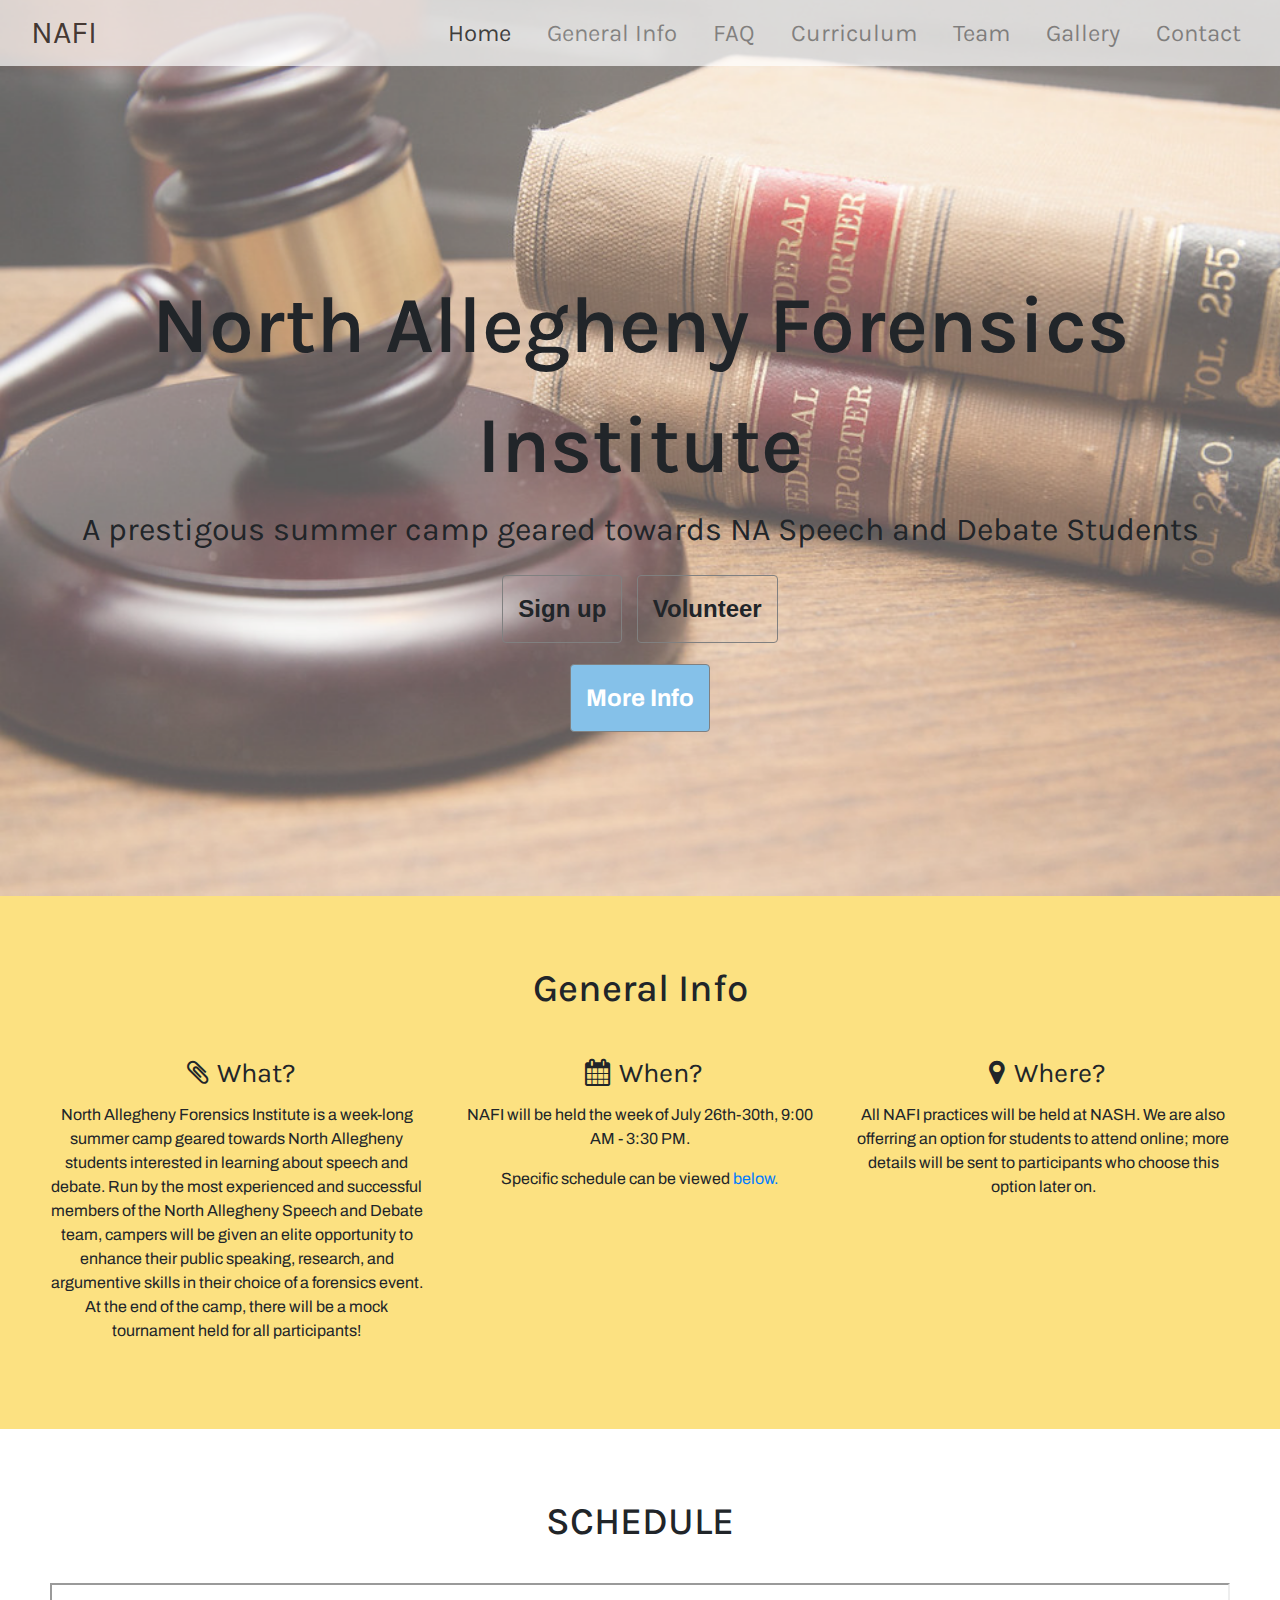
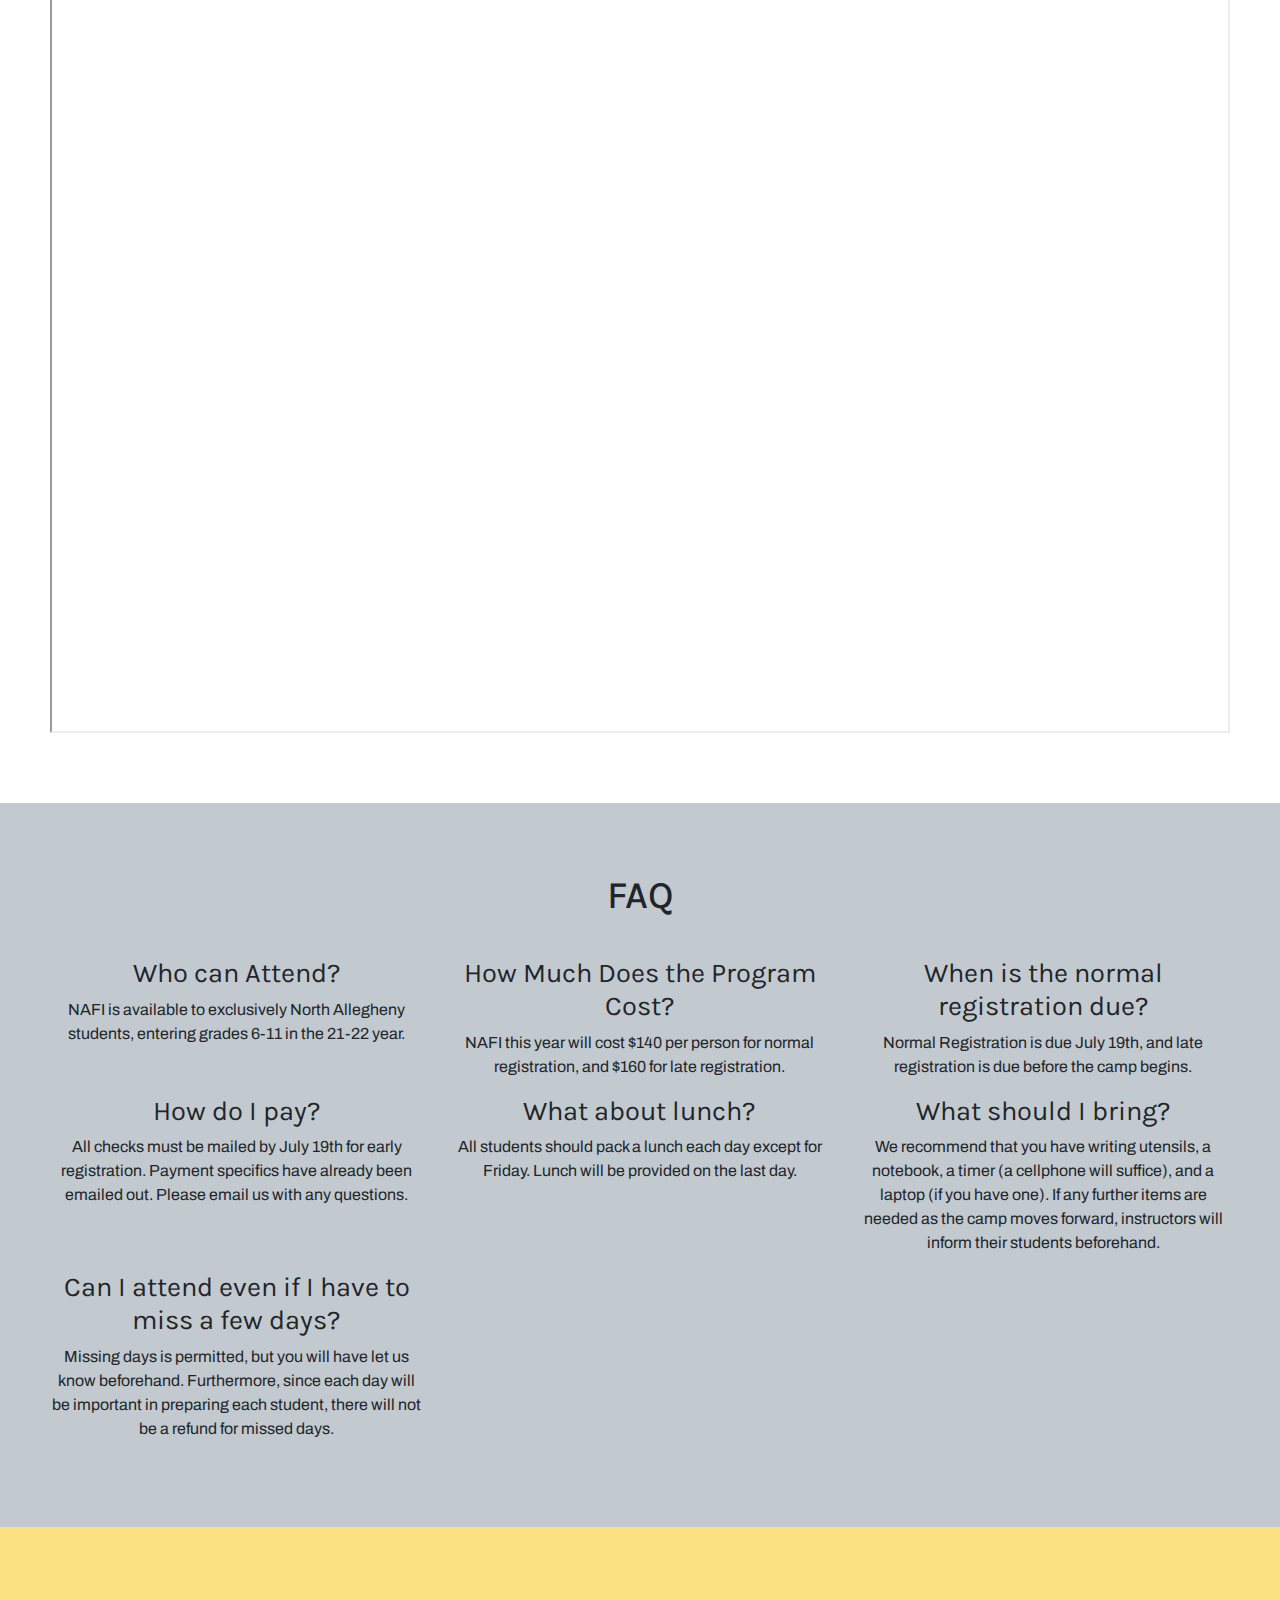
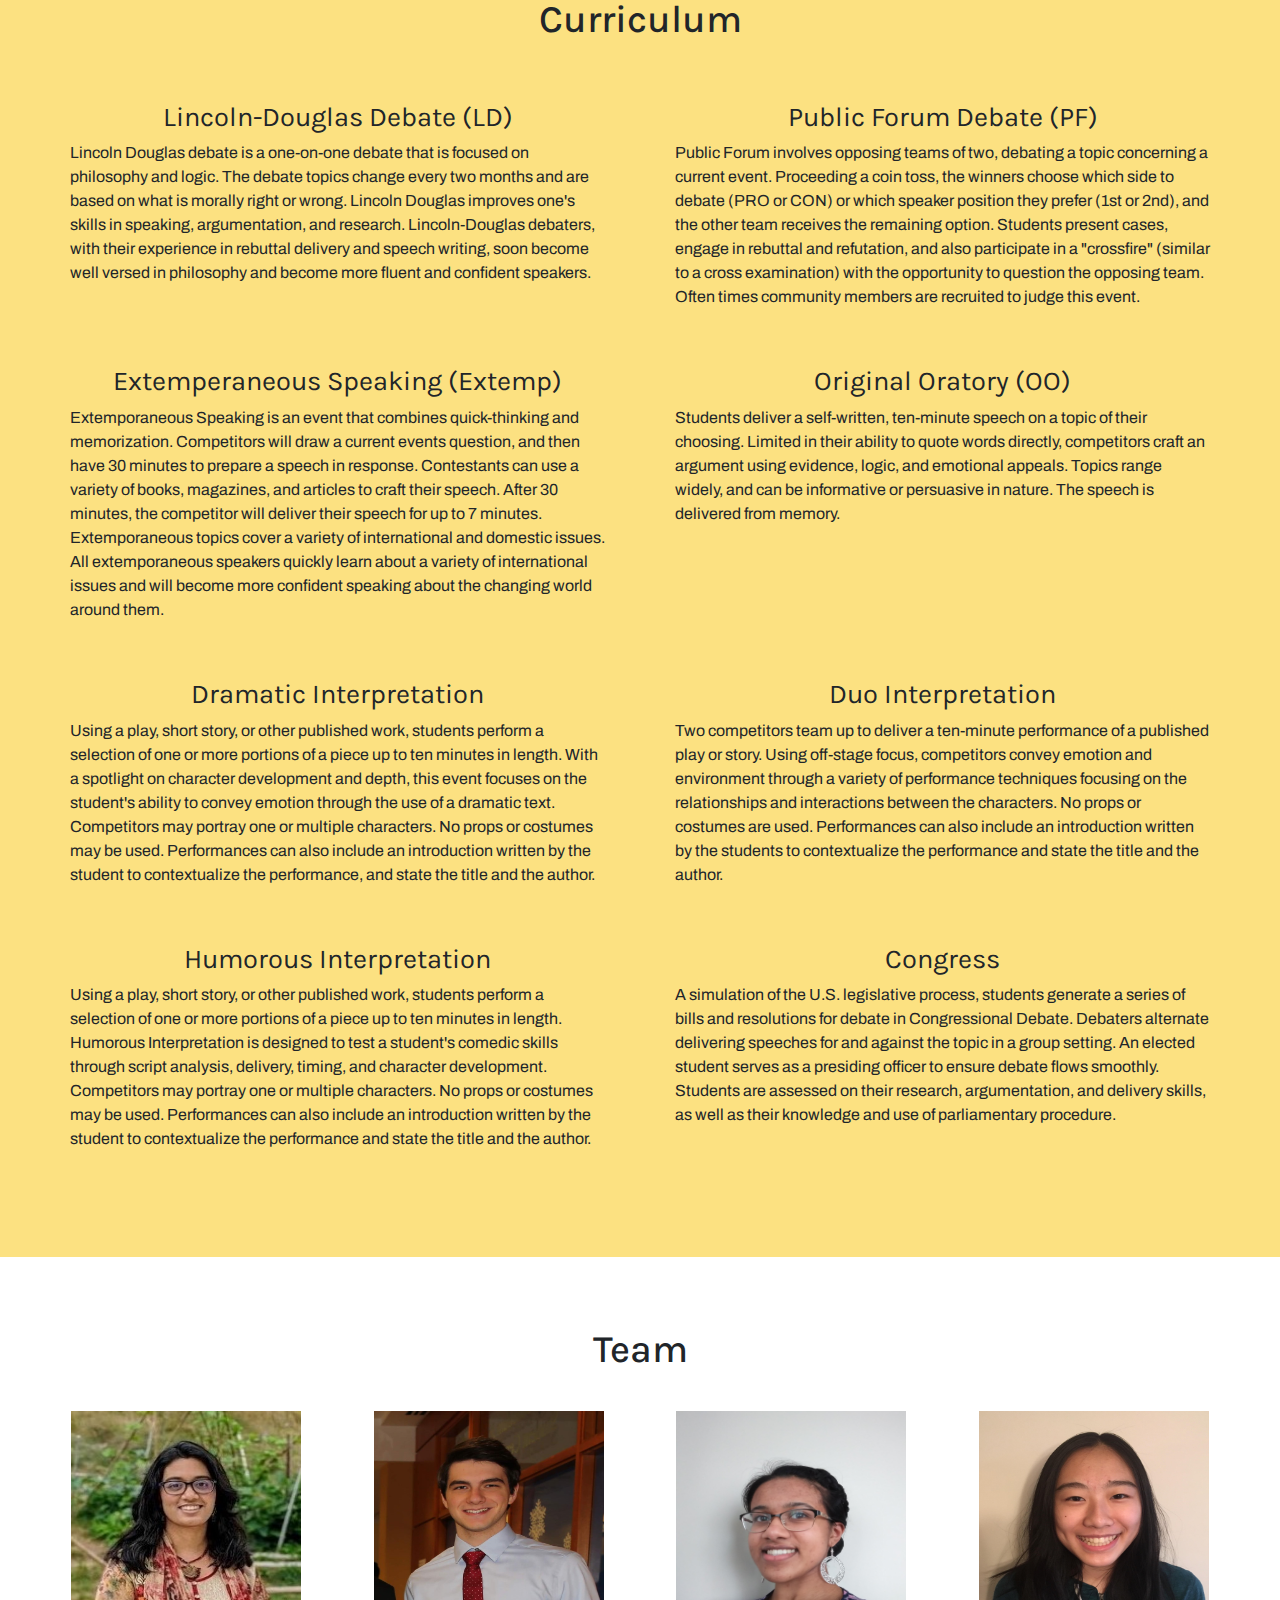
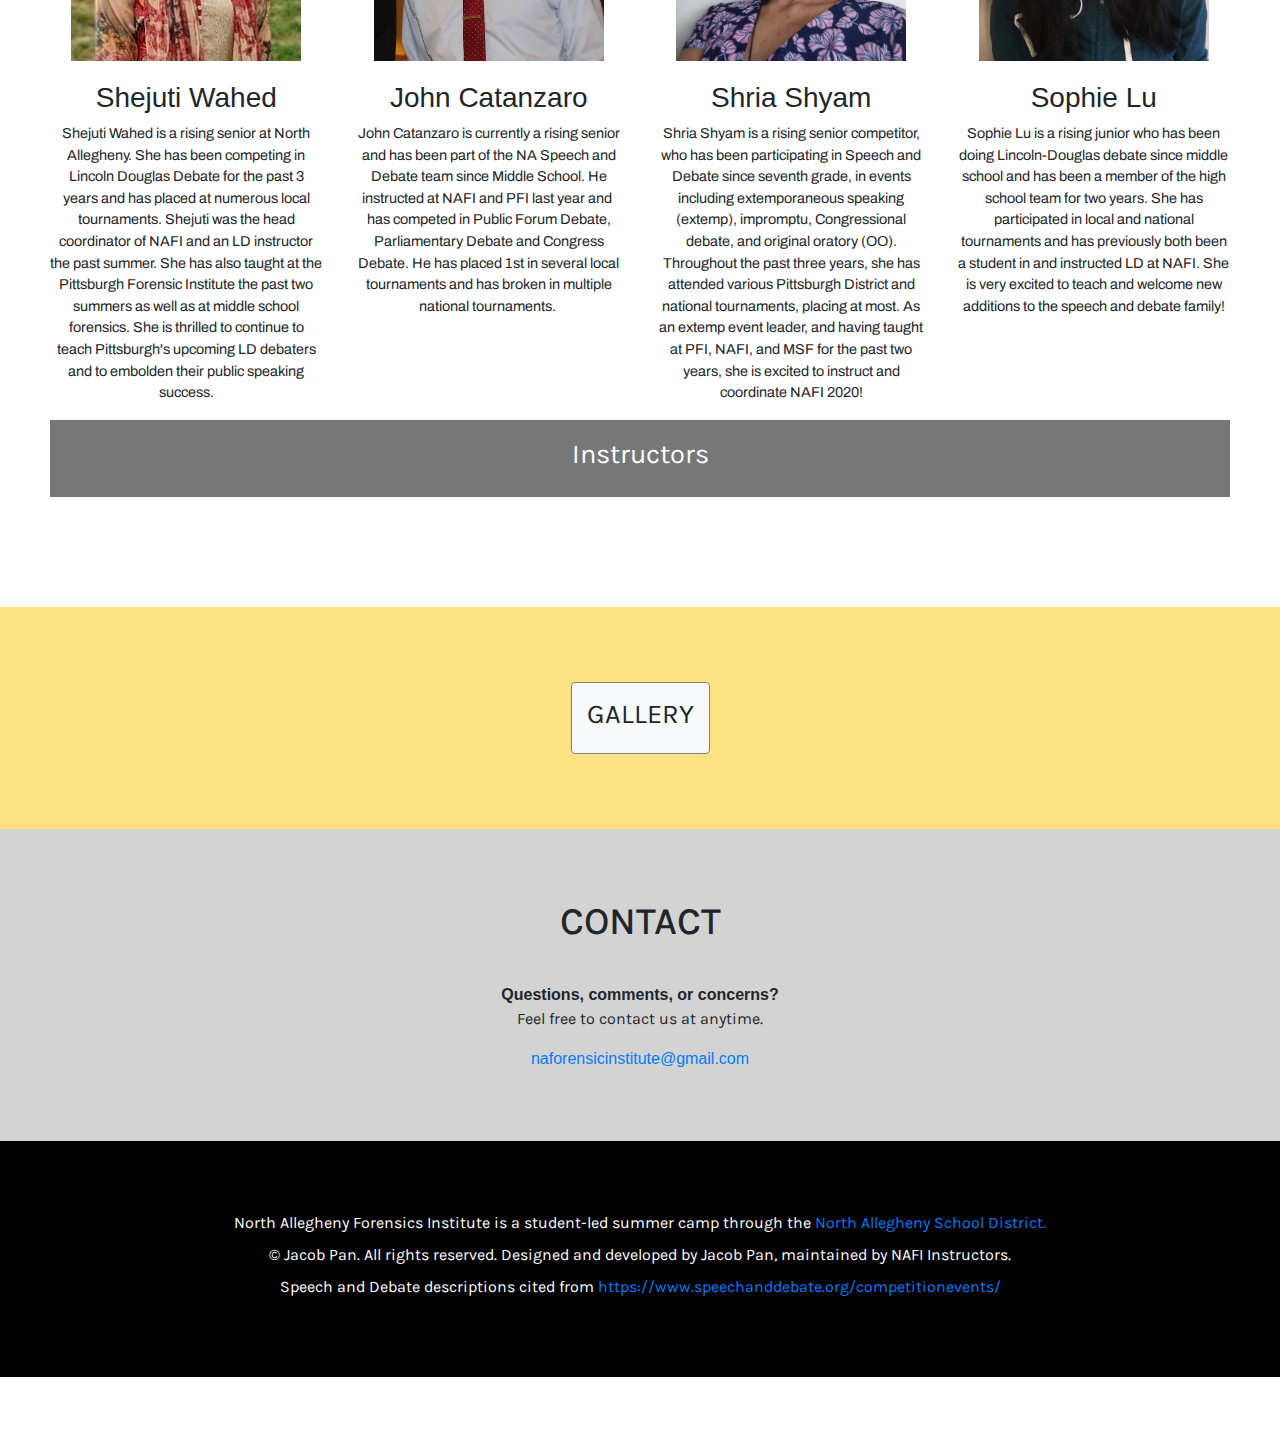
==== index.html @ a4af2285 "updated the dates and times" ====
<html>
<head>
    <!-- Style imports -->
    <!-- Bootstrap-->
    <link href="https://stackpath.bootstrapcdn.com/bootstrap/4.3.1/css/bootstrap.min.css" rel="stylesheet" integrity="sha384-ggOyR0iXCbMQv3Xipma34MD+dH/1fQ784/j6cY/iJTQUOhcWr7x9JvoRxT2MZw1T" crossorigin="anonymous">
    <script src="https://ajax.googleapis.com/ajax/libs/jquery/3.1.1/jquery.min.js"></script>
    <script src="https://stackpath.bootstrapcdn.com/bootstrap/4.3.1/js/bootstrap.min.js" integrity="sha384-JjSmVgyd0p3pXB1rRibZUAYoIIy6OrQ6VrjIEaFf/nJGzIxFDsf4x0xIM+B07jRM" crossorigin="anonymous"></script>

    <!-- Animate.css -->
    <link rel="stylesheet" href="https://cdn.jsdelivr.net/npm/animate.css@3.5.2/animate.min.css">

    <!-- Icons -->
    <link type="text/css" href="https://stackpath.bootstrapcdn.com/font-awesome/4.7.0/css/font-awesome.min.css" rel="stylesheet">


    <!-- Font -->
    <link href="https://fonts.googleapis.com/css?family=Karla" rel="stylesheet">
    <link href="https://fonts.googleapis.com/css?family=Archivo" rel="stylesheet">

    <link rel="stylesheet" href="index.css" />
    <script src="index.js"></script>
    <title>NA Forensics Institute</title>

    <link rel="shortcut icon" href="images/scalesicon.png" />

</head>
<body data-spy="scroll" data-target=".navbar" data-offset="50">
    <!-- Navbar -->
    <nav class="navbar navbar-expand-lg navbar-light sticky-top">
        <div class="container-fluid">
            <a class="navbar-brand" href="#">NAFI</a>
            <button class="navbar-toggler" type="button" data-toggle="collapse" data-target="#navbarNavAltMarkup" aria-controls="navbarNavAltMarkup" aria-expanded="false" aria-label="Toggle navigation">
                <span class="navbar-toggler-icon"></span>
            </button>
            <div class="collapse navbar-collapse" id="navbarNavAltMarkup">
                <div class="navbar-nav ml-auto">
                    <a class="nav-item nav-link active" href="#home">Home <span class="sr-only">(current)</span></a>
                    <a class="nav-item nav-link" href="#general">General Info</a>
                    <a class="nav-item nav-link" href="#faq">FAQ</a>
                    <a class="nav-item nav-link" href="#curriculum">Curriculum</a>
                    <a class="nav-item nav-link" href="#team">Team</a>
                    <a class="nav-item nav-link" href="gallery.html">Gallery</a>
                    <a class="nav-item nav-link" href="#contact">Contact</a>
                </div>
            </div>
        </div>
    </nav>

    <div class="container-fluid text-center home" id="home">
        <div class="title animated fadeInDown">
            North Allegheny Forensics Institute<br />
        </div>
        <p class="subtitle animated fadeInDown">A prestigous summer camp geared towards NA Speech and Debate Students</p>
        <a id="signup-button" class="btn btn-warning animated fadeInDown" href="https://forms.gle/PB5snQb4UoxdMqmU8"><b>Sign up</b></a>
        <a id="signup-button" class="btn btn-warning animated fadeInDown" href="https://forms.gle/qU3TaaRUisHgXsMy5"><b>Volunteer</b></a>
        </p>
        <p>
            <a id="signup-button" class="btn btn-primary animated fadeInDown" href="#general" role="button"><b>More Info</b></a>
        </p>
    </div>

    <div class="container-fluid text-center general-info width-contraint section" id="general">
        <h1>General Info</h1>
        <div class="row">
            <div class="col-sm">
                <h2><i class="fa fa-paperclip"></i>What?</h2>
                <p>
                    North Allegheny Forensics Institute is a week-long summer camp geared towards North Allegheny students interested
                    in learning about speech and debate.
                    Run by the most experienced and successful members of the North Allegheny Speech and Debate team, campers will be given
                    an elite opportunity to enhance their public speaking, research, and argumentive skills in their choice of a forensics event.
                    At the end of the camp, there will be a mock tournament held for all participants!
                </p>
            </div>
            <div class="col-sm">
                <h2><i class="fa fa-calendar"></i>When?</h2>
                <p>
                    NAFI will be held the week of July 26th-30th, 9:00 AM - 3:30 PM.
                </p>
                <p>
                    Specific schedule can be viewed <a href="#schedule">below.</a>
                </p>
            </div>
            <div class="col-sm">
                <h2><i class="fa fa-map-marker"></i>Where?</h2>
                <p>
                    All NAFI practices will be held at NASH. We are also offerring an option for students to attend online; more details will be sent to participants who choose this option later on. 
                </p>
            </div>
        </div>
    </div>

    <div class="container-fluid section" id="schedule">
        <h1>SCHEDULE</h1>
        <iframe style="width:100%; height: 750px;" src="https://docs.google.com/spreadsheets/d/e/2PACX-1vS5A-124LHgFQ9AYzM3rWZIm1hlEeYuEDlp_QwiTs-qhvbS64sLHrnptZkafbCVPZwQdppII0f4A0kL/pubhtml?widget=true&amp;headers=false"></iframe>
    </div>

    <div class="container-fluid text-center faq-info width-contraint section" id="faq">
        <h1>FAQ</h1>
        <div class="row">
            <div class="col-sm-4">
                <h2>Who can Attend?</h2>
                <p>
                    NAFI is available to exclusively North Allegheny students, entering grades 6-11 in the 21-22 year.
                </p>
            </div>
            <div class="col-sm-4">
                <h2>How Much Does the Program Cost?</h2>
                <p>
                    NAFI this year will cost $140 per person for normal registration, and $160 for late registration.
                </p>
            </div>
            <div class="col-sm-4">
                <h2>When is the normal registration due?</h2>
                <p>
                    Normal Registration is due July 19th, and late registration is due before the camp begins.
                </p>
            </div>
            <div class="col-sm-4">
                <h2>How do I pay?</h2>
                <p>
                    All checks must be mailed by July 19th for early registration. Payment specifics have already been emailed out. Please email us with any questions.
                </p>
            </div>
            <div class="col-sm-4">
                <h2>What about lunch?</h2>
                <p>
                    All students should pack a lunch each day except for Friday. Lunch will be provided on the last day.
                </p>
            </div>
            <div class="col-sm-4">
                <h2>What should I bring?</h2>
                <p>
                    We recommend that you have writing utensils, a notebook, a timer (a cellphone will suffice), and a laptop (if you have one). If any further items are needed as the camp moves forward, instructors will inform their students beforehand.
                </p>
            </div>
            <div class="col-sm-4">
                <h2>Can I attend even if I have to miss a few days?</h2>
                <p>
                    Missing days is permitted, but you will have let us know beforehand. Furthermore, since each day will be important in preparing each student, there will not be a refund for missed days.
                </p>
            </div>
        </div>
    </div>

    <div class="container-fluid width-contraint section curriculum-info" id="curriculum">
        <h1>Curriculum</h1>
        <div class="row">
            <div class="col-lg">
                <h2>Lincoln-Douglas Debate (LD)</h2>
                <p>
                    Lincoln Douglas debate is a one-on-one debate that is focused on philosophy and logic.
                    The debate topics change every two months and are based on what is morally right or wrong.
                    Lincoln Douglas improves one's skills in speaking, argumentation, and research.
                    Lincoln-Douglas debaters, with their experience in rebuttal delivery and speech writing,
                    soon become well versed in philosophy and become more fluent and confident speakers.
                </p>
            </div>
            <div class="col-lg">
                <h2>Public Forum Debate (PF)</h2>
                <p>
                    Public Forum involves opposing teams of two, debating a topic concerning a current event.
                    Proceeding a coin toss, the winners choose which side to debate (PRO or CON) or which speaker
                    position they prefer (1st or 2nd), and the other team receives the remaining option.
                    Students present cases, engage in rebuttal and refutation, and also participate in a "crossfire"
                    (similar to a cross examination) with the opportunity to question the opposing team. Often times
                    community members are recruited to judge this event.
                </p>
            </div>
        </div>
        <div class="row">
            <div class="col-lg">
                <h2>Extemperaneous Speaking (Extemp)</h2>
                <p>
                    Extemporaneous Speaking is an event that combines quick-thinking and memorization. Competitors will draw a current events question,
                    and then have 30 minutes to prepare a speech in response. Contestants can use a variety of books, magazines, and articles to craft their speech.
                    After 30 minutes, the competitor will deliver their speech for up to 7 minutes. Extemporaneous topics cover a variety of international and domestic issues.
                    All extemporaneous speakers quickly learn about a variety of international issues and will become more confident speaking about the changing world around them.
                </p>
            </div>
            <div class="col-lg">
                <h2>Original Oratory (OO)</h2>
                <p>Students deliver a self-written, ten-minute speech on a topic of their choosing. Limited in their ability to quote words directly,
                competitors craft an argument using evidence, logic, and emotional appeals. Topics range widely, and can be informative or persuasive in nature.
                The speech is delivered from memory.</p>
            </div>
        </div>
        <div class="row">
            <div class="col-lg">
                <h2>Dramatic Interpretation</h2>
                <p>
                    Using a play, short story, or other published work, students perform a selection of one or more portions of a piece
                    up to ten minutes in length. With a spotlight on character development and depth, this event focuses on the student's ability to convey emotion
                    through the use of a dramatic text. Competitors may portray one or multiple characters. No props or costumes may be used.
                    Performances can also include an introduction written by the student to contextualize the performance, and state the title and the author.
                </p>
            </div>
            <div class="col-lg">
                <h2>Duo Interpretation</h2>
                <p>
                    Two competitors team up to deliver a ten-minute performance of a published play or story.
                    Using off-stage focus, competitors convey emotion and environment through a variety of performance techniques
                    focusing on the relationships and interactions between the characters. No props or costumes are used.
                    Performances can also include an introduction written by the students to contextualize the performance and state the title and the author.
                </p>
            </div>
        </div>
        <div class="row">
            <div class="col-lg">
                <h2>Humorous Interpretation</h2>
                <p>
                    Using a play, short story, or other published work, students perform a selection of one or more portions of a piece up
                    to ten minutes in length. Humorous Interpretation is designed to test a student's comedic skills through script analysis,
                    delivery, timing, and character development. Competitors may portray one or multiple characters. No props or costumes may be used.
                    Performances can also include an introduction written by the student to contextualize the performance and state the title and the author.
                </p>
            </div>
            <div class="col-lg">
                <h2>Congress</h2>
                <p>
                    A simulation of the U.S. legislative process, students generate a series of bills and resolutions for debate in Congressional Debate.
                    Debaters alternate delivering speeches for and against the topic in a group setting. An elected student serves as a presiding officer
                    to ensure debate flows smoothly. Students are assessed on their research, argumentation, and delivery skills, as well as their knowledge and use of parliamentary procedure.
                </p>
            </div>
        </div>
    </div>

    <div class="container-fluid text-center team-info width-contraint section" id="team">
        <h1>Team</h1>
        <div class="row">
            <div class="col-sm-3">
                <img src="images/shejutiwahed.jpg" />
                <h3>Shejuti Wahed</h3>
                <p>Shejuti Wahed is a rising senior at North Allegheny. She has been competing in Lincoln Douglas Debate for the past 3 years and has placed at numerous local tournaments. Shejuti was the head coordinator of NAFI and an LD instructor the past summer. She has also taught at the Pittsburgh Forensic Institute the past two summers as well as at middle school forensics. She is thrilled to continue to teach Pittsburgh's upcoming LD debaters and to embolden their public speaking success.</p>
            </div>
            <div class="col-sm-3">
                <img src="images/johncatanzaro.jpg" />
                <h3>John Catanzaro</h3>
                <p>John Catanzaro is currently a rising senior and has been part of the NA Speech and Debate team since Middle School. He instructed at NAFI and PFI last year and  has competed in Public Forum Debate, Parliamentary Debate and Congress Debate. He has placed 1st in several local tournaments and has broken in multiple national tournaments. </p>
            </div>
            <div class="col-sm-3">
                <img src="images/shriashyam.jpg" />
                <h3>Shria Shyam</h3>
                <p>Shria Shyam is a rising senior competitor, who has been participating in Speech and Debate since seventh grade, in events including extemporaneous speaking (extemp), impromptu, Congressional debate, and original oratory (OO). Throughout the past three years, she has attended various Pittsburgh District and national tournaments, placing at most. As an extemp event leader, and having taught at PFI, NAFI, and MSF for the past two years, she is excited to instruct and coordinate NAFI 2020!</p>
            </div>
            <div class="col-sm-3">
                <img src="images/sophielu.JPG" />
                <h3>Sophie Lu</h3>
                <p>Sophie Lu is a rising junior who has been doing Lincoln-Douglas debate since middle school and has been a member of the high school team for two years. She has participated in local and national tournaments and has previously both been a student in and instructed LD at NAFI. She is very excited to teach and welcome new additions to the speech and debate family! </p>
            </div>
        </div>
	<button class="collapsible"><h2>Instructors</h2></button>
        <div class="content">
        	<div>
	        	<h3>Original Oratory<br>
	        		Event Leader: Natasha Porwal
	        	</h3>
                <div class="row justify-content-center">
                    <div class="col-sm-3">
                        <img src="images/natashaporwal.jpg" />
                        <h2>Natasha Porwal</h2>
                        <p>Natasha is a rising senior at North Allegheny Senior High School, and will be a part of the Speech and Debate Team for the fourth year. She has spent the last two years in Original Oratory, attending practices 3 times a week and tournaments on the weekends. She has also done Informative and Declamation at a few tournaments. Natasha has placed at several local and regional tournaments and broke at the national level. She will be an event leader in the upcoming year and spent the last year coaching middle school forensics in Original Oratory, teaching the younger kids how to become powerful speakers with a voice. Speech and Debate has changed Natasha’s life by teaching her how to use her own voice and she wants to share her own experiences with the next generation of speakers. Natasha can’t wait to help out *virtually* everyone who joins OO. (No pun intended)! </p>
                    </div>
                    <div class="col-sm-3">
                        <img src="images/katharinepeng.jpeg" />
                        <h2>Katharine Peng</h2>
                        <p>Katharine Peng is a rising sophomore at North Allegheny Intermediate High School. She has mainly competed in Original Oratory ever since she was in 6th grade, but she has also been very successful in other events- such as Congress, Prose, and Declamation. Although she has only been on the high school speech and debate team for one year, Katharine has already been successful at both the local and national level. During her freshman year, Katharine placed at 6 out of the 10 tournaments she went to. Some of her biggest accomplishments during her freshman season include receiving 1st Place at the USC Novice Tournament, receiving 1st Place at the Catholic Forensics League District Qualifiers, receiving 5th Place at the PHSSL District Qualifiers, and receiving 4th Place at the National 3P Speech Online Showcase. Although this is her first year teaching at NAFI, Katharine was a student at NAFI when she was going into 6th grade- and she learned a great deal about public speaking through her experience at this camp. Katharine is very excited to have the opportunity to help instruct the next generation of speakers, and she is looking forward to helping other students develop a passion for public speaking!
                        </p>
                    </div>
                    <div class="col-sm-3">
                        <img src="images/katiemi.jpg" />
                        <h2>Katie Mi</h2>
                        <p>
                          Katie Mi is a rising sophomore at North Allegheny Intermediate High School. She began competing in Original Oratory in eighth grade, and during her time with the team, she placed in three out of the three tournaments she participated in. Katie first developed an interest in public speaking at NAFI years ago, and she hopes to return as an instructor to help other students hone their skills in speech. She is looking forward to meeting new speakers and inspiring them to find their own voices in the future!
                        </p>
                    </div>
                    <div class="col-sm-3">
                        <img src="images/karenshamir.jpeg" />
                        <h2>Karen Shamir</h2>
                        <p>
                          Karen Shamir is a rising junior at North Allegheny. She has participated in speech and debate for 3 years. Her main events are Interp (duo, prose, and humorous) and OO. She has received 2nd place in big questions debate and placed in duo interpretation. She enjoys competing at local tournaments and is extremely excited to teach at NAFI this year.
                        </p>
                    </div>
                </div>
        	</div>
        	<div>
        		<h3>Public Forum<br>
        		Event Leader: John Catanzaro
        		</h3>
                <div class="row justify-content-center">
                    <div class="col-sm-3">
                        <img src="images/krishnanaik.jpg" />
                        <h2>Krishna Naik</h2>
                        <p>Krishna Naik is a rising senior at North Allegheny. He has been on the high school speech and debate team for three years, competing primarily in Public Forum debate, dabbling in Parliamentary on the side. Having extensive experience with the local and national circuit, Krishna has reached outrounds in prestigious tournaments such as Emory, George Mason University, and Westfield. On top of that, he has helped teach middle schoolers and is looking forward to instruct at NAFI this year!</p>
                    </div>
                    <div class="col-sm-3">
                        <img src="images/milunjain.png" />
                        <h2>Milun Jain</h2>
                        <p>My name is Milun Jain, and I will be in 11th grade next school year at North Allegheny. I have competed in public forum debate for the past 2 years, and I have learned many things and made a lot of new friends. I have prior camp experience as I attend the Institute for Speech and Debate which is one of the best camps in the country last Summer. I hope to teach younger students some of the valuable skills I learned there and throughout the season. Some notable accomplishments in my debate career include getting to octofinals in Harvard JV Public Forum in my freshman year and qualifying to both the Pennsylvania state tournament and NSDA national tournament as a sophomore. </p>
                    </div>
                    <div class="col-sm-3">
                        <img src="images/kolithaperera.png" />
                        <h2>Kolitha Perera</h2>
                        <p>I'm Kolitha Perera. I have done speech and debate for 3 years, 2 in high school and 1 in middle school. In my time on the debate team I have devoted a lot of time into preparing for and debating at tournaments and have seen competitive success at those tournaments. I have placed at 2 local tournaments, broken at 2 national tournaments, and qualified for NCFLs and NSDAs. I look forward to teaching young speakers and debaters how they can improve to become competitive at this activity. </p>
                    </div>
                </div>
                <div class="row justify-content-center">
                    <div class="col-sm-4">
                        <img src="images/himanshusetya.jpg" />
                        <h2>Himanshu Setya</h2>
                        <p>Himanshu Setya is a rising sophomore who competes in Public Forum. He has been on the debate team since middle school. He has competed and placed at many local tournaments, and has also attended multiple national tournaments. He is excited to teach at NAFI this year! </p>
                    </div>
                    <div class="col-sm-4">
                        <img src="images/dakshgoyal.jpg" />
                        <h2>Daksh Goyal</h2>
                        <p>Daksh Goyal is a rising sophomore at North Allegheny Intermediate High School. He has a year of debate experience in Public Forum, along with experience competing in Canadian Parliamentary debate in Canada. Daksh’s accomplishments in PF include 2nd place at the Quigley Catholic tournament, quarterfinals at the Quarantined tournament, and championing the North Allegheny Covid-19 Charity tournament. Daksh is excited to pass on what he has learned in his debate career to students this year at NAFI. </p>
                    </div>
                </div>
        	</div>
        	<div>
        		<h3>Interpretation<br>
        		Event Leader: Dev Kartan
        		</h3>
                <div class="row justify-content-center">
                    <div class="col-sm-3">
                        <img src="images/devkartan.jpeg" />
                        <h2>Dev Kartan</h2>
                        <p>Dev Kartan is a rising senior at North Allegheny Senior High School. He has been participating in forensics his whole high school life, amassing awards, and making friends in his event. He became an event leader for Interp in his junior year and continued to coach both middle schoolers and high schoolers to success. In addition to his efforts in Interp, Dev also directed the play "And" allowing the NA to place for the first time ever in the Drama Festival. Dev is eager to get started. </p>
                    </div>
                    <div class="col-sm-3">
                        <img src="images/gloriawang.jpeg" />
                        <h2>Gloria Wang</h2>
                        <p>I have been in involved in speech and debate since middle school, and I consider it my favorite activity. I do dramatic interpretation, and this event has taught me so much about storytelling and performing, so I want to share what I’ve learned. In middle school, my coaches had a big impact on me, and I want to give back to this years students. I can’t wait to teach what I know here at NAFI! </p>
                    </div>
                    <div class="col-sm-3">
                        <img src="images/grahamwolfe.PNG" />
                        <h2>Graham Wolfe</h2>
                        <p>Graham Wolfe is an experienced speech competitor and dedicated coach.  His focus is mainly on interp, and more specifically, HI, POI, DUO, Prose/Poetry, and DI.  He is a 2020 national tournament qualifier in POI, and a regular at the local circuit awards ceremonies for HI.  Graham has been a part of North Allegheny forensics for 5 years, and as a high school sophomore, has two years of high school competition experience.  Graham is excited to take on an educational and developmental role at the North Allegheny Forensics Institute this year. </p>
                    </div>
                </div>
        	</div>
            <div>
                <h3>Congress<br />
                Event Leader: Bridget Paytas
                </h3>
                <div class="row justify-content-center">
                    <div class="col-sm-3">
                        <img src="images/bridgetpaytas.jpg" />
                        <h2>Bridget Paytas</h2>
                        <p>Bridget is a rising junior at NA. She has done debate through part of middle school and high school. She has previously participated in Public Forum, but her main event is Congressional Debate. She has previously instructed NAFI and the middle school forensics program. Through her time in debate, she has qualified to NCFL and NSDA nationals and placed at several local tournaments. She has enjoyed learning from her event and is looking forward to instructing NAFI!</p>
                    </div>
                    <div class="col-sm-3">
                        <img src="images/deeksharachupalli.PNG" />
                        <h2>Deeksha Rachupalli</h2>
                        <p>Deeksha Rachupalli is an oncoming sophomore that takes part in Debate. Her primary event is Congress. However, she has dappled into Parliamentary debate as well.  She has a great interest in Political Science and is an avid reader. Deeksha has been taught by many instructors at NAFI and hopes to interest other people in the event of Congress. Deeksha has placed 6th at the Moon area HS tournament, 6th at Mercer Rotary tournament, a semi-finalist at the Bethel Park Black Hawk Invitational, broke to finals at CFL district qualifiers and placed 7th, 6th at the PHSSL district qualifiers, and 3rd at the Freshmen Sophmore tournament. Apart from Congress, Deeksha loves to listen to music and write poetry. Throughout her congress experience, She has felt emboldened by her instructors and hopes to convey those feelings to other students. </p>
                    </div>
                    <div class="col-sm-3">
                        <img src="images/samhitagudapati.jpeg" />
                        <h2>Samhita Gudapati</h2>
                        <p>Samhita Gudapati is a rising sophomore at North Allegheny Intermediate High School. Ever since 8th grade, she has mainly competed in event is Congressional Debate, but she is also experienced in Lincoln Douglas Debate, Parliamentary Debate, Poetry, and Prose. During her freshman year, Samhita received 1st Place at the USC Novice Tournament, 4th place at the Quigley Catholic Tournament, 4th place at the Hampton Tournament, 4th Place at the PHSSL District Qualifiers, and broke to finals at the NSDA District Tournament. Samhita attended NAFI in the past and is hoping that she can inspire students the same way her mentors inspired her. Samhita Is very excited to inspire the next generation of speakers and to help them develop a passion for debate! </p>
                    </div>
                </div>
            </div>
            <div>
                <h3>Extemp<br />
                Event Leader: Shria Shyam
                </h3>
                <div class="row justify-content-center">
                    <div class="col-sm-3">
                        <img src="images/owenjin.jpeg" />
                        <h2>Owen Jin</h2>
                        <p>
                            Owen Jin is a rising junior at North Allegheny. and has participated in Speech and Debate since freshman year. He specializes in Extemporaneous Speaking and has seen success at both the local and national levels. He is excited to work with NAFI extempers this summer!
                        </p>
                    </div>
                    <div class="col-sm-3">
                        <img src="images/karislu.jpg" />
                        <h2>Karis Lu</h2>
                        <p>
                            Karis Lu is a rising junior at North Allegheny. She has been involved with speech and debate since middle school, and now, she enjoys being on the high school team. Karis has competed at several tournaments for her main event, extemp. She is excited to teach at NAFI this year!
                        </p>
                    </div>
                    <div class="col-sm-3">
                        <img src="images/amandahulver.jpg" />
                        <h2>Amanda Hulver</h2>
                        <p>
                            Amanda Hulver is a rising sophomore at North Allegheny. She has participated in the debate team since middle school, including attending NAFI twice and PFI once. In her main event, extemporaneous speaking, she has competed on both the regional and national circuits, placing at many tournaments. She is excited to share what she knows with new extempers!
                        </p>
                    </div>
                </div>
                <div class="row justify-content-center">
                    <div class="col-sm-4">
                        <img src="images/kevinmao.PNG" />
                        <h2>Kevin Mao</h2>
                        <p>
                          Kevin Mao is a rising Sophomore at North Allegheny. He started his speech and debate career in middle school in LD. He has been competing in Extemporaneous Speaking for the past 3 years. He is excited to help instruct Extemp at NAFI 2020!
                        </p>
                    </div>
                    <div class="col-sm-4">
                        <img src="images/yuvansuresh.jpg" />
                        <h2>Yuvan Suresh</h2>
                        <p>
                          Yuvan Suresh is a rising sophomore that has been doing Speech and Debate since 6th grade. He has participated in Impromptu, LD, and Extemporaneous Speaking. During his freshman year, he decided to do Extemporaneous Speaking and attended almost all of the competitions that were available. He placed third at the Freshman Sophomore Tournament. Yuvan has attended NAFI as a student for 2 years and is excited to be teaching and assisting at the 2020 NAFI program.
                        </p>
                    </div>
                </div>
            </div>
            <div>
                <h3>Lincoln Douglas<br />
                Event Leader: Shejuti Wahed</h3>
                <div class="row justify-content-center">
                    <div class="col-sm-3">
                        <img src="images/sahilbhaskaran.jpg" />
                        <h2>Sahil Bhaskaran</h2>
                        <p>
                            Sahil is a rising Senior at North Allegheny Sr. HS and has been on the Speech and Debate team for the past two years. His main event is Lincoln Douglas Debate, and he has competed several times in Policy Debate. Sahil has enjoyed competing, and judging, at several tournaments over the past two years and is excited to have the opportunity to teach younger students about Debate at NAFI.
                        </p>
                    </div>
                    <div class="col-sm-3">
                        <img src="images/nithinsenthur.JPG" />
                        <h2>Nithin Senthur</h2>
                        <p>
                          Nithin Senthur is a rising senior at North Allegheny Senior High School who competes in Lincoln Douglas Debate & Policy Debate. He attended nearly every local tournament last year and qualified to NSDA & NCFL Nationals in Policy, as well as breaking in Extemporaneous Debate during the National Speech and Debate Tournament. He looks forward to teaching the more logical and analytic aspects of Debate this year at NAFI.
                        </p>
                    </div>
                    <div class="col-sm-3">
                        <img src="images/shubantiwari.png" />
                        <h2>Shuban Tiwari</h2>
                        <p>
                          Hi! I'm Shuban and I've debated Lincoln Douglas for one year. Freshman year was my first year of debating, nonetheless I picked it up pretty quickly and have a solid understanding of debate. I've dabbled in both policy and circuit LD, and traditional LD debate has always been my favorite event. My favorite part about LD would be framework debate, it's always fun to read cool different philosophies. I'm excited to share my knowledge of phil with our new debaters!
                        </p>
                    </div>
                </div>
                <div class="row justify-content-center">
                    <div class="col-sm-3">
                        <img src="images/rajatreddy.jpg" />
                        <h2>Rajat Reddy</h2>
                        <p>
                            Rajat Reddy is a member of the debate team, and is looking to pursue law and politics in college. In his freshman year, he placed at a local tournament and a national tournament. He looks forward to teaching the new LDers!
                        </p>
                    </div>
                    <div class="col-sm-3">
                        <img src="images/khushipasrija.jpg" />
                        <h2>Khushi Pasrija</h2>
                        <p>
                            Khushi Pasrija is a rising sophomore at North Allegheny Intermediate. She's had about 2 years of experience in Lincoln Douglas debate and participated in NAFI as a student last year. She's competed in numerous tournaments, both local and national. NAFI had prepared her well for the upcoming debate season, and she hopes to give students the same positive experience she had.
                        </p>
                    </div>
                    <div class="col-sm-3">
                        <img src="images/srishtiraviprakash.jpg" />
                        <h2>Srishti Raviprakash</h2>
                        <p>
                            My name is Srishti Raviprakash and I’m going to be a sophomore at NAI. I personally love debate and singing. Debate has taught me so many morals that definitely shaped me into who I am today. The North Allegheny Speech and Debate program has allowed me to connect with so many different people, and it’s provided me with friends from everywhere. The tournaments have prepared me for the future, itself. Overall, speech and debate has become a huge part of my life, and I’m very thankful for the team.
                        </p>
                    </div>
                </div>
            </div>
        </div>
    </div>

    <div id="gallery" class="container-fluid text-center gallery-info width-contraint section">

        <a id="signup-button" class="btn btn-light" href="gallery.html"><h2>GALLERY</h2></a>

        </div>

    <!-- Contact info -->
    <div class="container-fluid width-contraint contact-info section" id="contact">
        <h1>CONTACT</h1>
        <b>Questions, comments, or concerns?</b>
        <p>Feel free to contact us at anytime.</p>
        <a href="mailto:naforensicinstitute@gmail.com">naforensicinstitute@gmail.com</a>
    </div>

    <!-- Header -->
    <footer class="container-fluid footer section">
        <p>North Allegheny Forensics Institute is a student-led summer camp through the <a href="https://www.northallegheny.org">North Allegheny School District.</a></p>
        <p>&copy; Jacob Pan. All rights reserved. Designed and developed by Jacob Pan, maintained by NAFI Instructors.</p>
        <p>Speech and Debate descriptions cited from <a href="https://www.speechanddebate.org/competition-events">https://www.speechanddebate.org/competitionevents/</a></p>
    </footer>


    <!-- JS for enabling dropdown menu -->
    <script>
	var coll = document.getElementsByClassName("collapsible");
var i;

for (i = 0; i < coll.length; i++) {
  coll[i].addEventListener("click", function() {
    this.classList.toggle("activeD");
    var content = this.nextElementSibling;
    if (content.style.maxHeight){
      content.style.maxHeight = null;
    } else {
      content.style.maxHeight = content.scrollHeight + "px";
    }
  });
}
	</script>
</body>
</html>
---- index.css ----
﻿

body {
    margin-top: -70px;
    font-size: 1rem;
}

p {
    font-family: "Archivo";
}

.width-constraint {
	width: 80%;
	margin: auto;
}

.navbar {
    padding-top: 4px;
    padding-bottom: 4px;
    border: 0;
    border-radius: 0;
    margin-bottom: 0;
    font-size: 16px !important;
    transition: 0.6s;
    -webkit-transition: 0.6s; /*for safari*/
    background-color: white;
    opacity: .7;
}

.navbar-brand {
    font-size: 2em;
    font-family: "Karla";
}

.nav-item {
    font-size: 1.5em;
    margin-left: 20px;
    font-family: "Karla";
}

.home{
    background: url("images/gavelbg.png");
    background-size: cover;
    height: 100vh;
    text-align: center;
    padding-top: 30vh;
    padding-bottom: 20vh;
}


h1, h2, .title, .subtitle {
    font-family: "Karla";
}

/* SECTION STYLES */

.section {
    padding-right: 50px;
    padding-left: 50px;
    padding-bottom: 70px;
    padding-top: 70px;
}
.general-info {
    background-color: #FCE181;
}

.faq-info {
    background-color: #C2CAD0;
}

.curriculum-info {
    background-color: #FCE181;
	text-align: center;
}

	.curriculum-info p {
    		text-align: left;
	}

.team-info {
    background-color: white;
}

.team-info p {
    font-size: .9rem;
}

.contact-info {
    text-align: center;
    background-color: lightgray;
}

    .contact-info p {
        font-family: "Karla";
    }

.gallery-info {
    background-color: #FCE181;
}

.footer {
    text-align:center;
    background-color: black;
    font-size: 1rem;
    color: white;
}

    .footer p {
        margin-bottom: .5rem;
        font-family: "Karla";
    }

.col-lg {
    margin: 20px;
}

/* TEXT STYLES */

.title {
    font-size: 5rem;
    font-weight: 600;
    /*	text-shadow:
		-1px -1px 0 lightgrey,
		1px -1px 0 lightgrey,
		-1px 1px 0 lightgrey,
		1px 1px 0 lightgrey;*/
}

.title.fadeInDown {
	animation-delay: .4s;
}

.subtitle {
    font-size: 2rem;
    font-weight: 400;
    /*text-shadow:
		-1px -1px 0 lightgrey,
		1px -1px 0 lightgrey,
		-1px 1px 0 lightgrey,
		1px 1px 0 lightgrey;*/
}

.subtitle.fadeInDown {
	animation-delay: 1.4s;
}

h1 {
    font-size: 2.4rem;
    text-align: center;
    padding-bottom: 30px;
}

h2 {
    font-size: 1.7rem;
    font-weight: 400;
    text-align: center;
}

/* BUTTON STYLES */
.btn-warning {
    background-color: transparent;
	border-color: gray;
	padding: 15px;
	font-size: 1.5rem;
	margin: 5px;
}

.btn-warning.fadeInDown {
	animation-delay: 2s;
}

.btn-warning:hover {
	background-color: #20bf6b;
	border-color: #20bf6b;
	transition: all 0.4s ease 0s;
}

.btn-light {
    border-color: gray;
    padding: 15px;
    font-size: 1.5rem;
    margin: 5px;
}


.btn-primary {
	text-align: center;
	background-color: #85C1E9;
	border-color: gray;
	padding: 15px;
	font-size: 1.5rem;
}

.btn-primary.fadeInDown {
	animation-delay: 2.5s;
}

.btn-primary:hover {
	transition: all 0.4s ease 0s;
}

/* DROPDOWN MENU */

.collapsible {
	background-color: #777;
	color: white;
	cursor: pointer;
	padding: 18px;
	width: 100%;
	border: none;
	text-align: left;
	outline: none;
}

.activeD, .collapsible:hover {
 	background-color: #555;
}

.content {
	margin: 20px;
	padding: 0 18px;
	max-height: 0;
	overflow: hidden;
	transition: max-height 0.2s ease-out;
	background-color: #f1f1f1;
}

.content h3 {
	padding-top: 30px;
	padding-bottom: 20px;
}

/* MISC */
i {
    margin: 9px;
}

img {
    width: 230px;
    height: 270px;
    padding-bottom: 20px;
    transition: all 0.4s ease 0s;
}

    .team-info img:hover {
        width: 240px;
        height: 280px;
        
    }

.gallery-image {
    width: 1800px;
    height: 1388px;
    align-content:center;
}
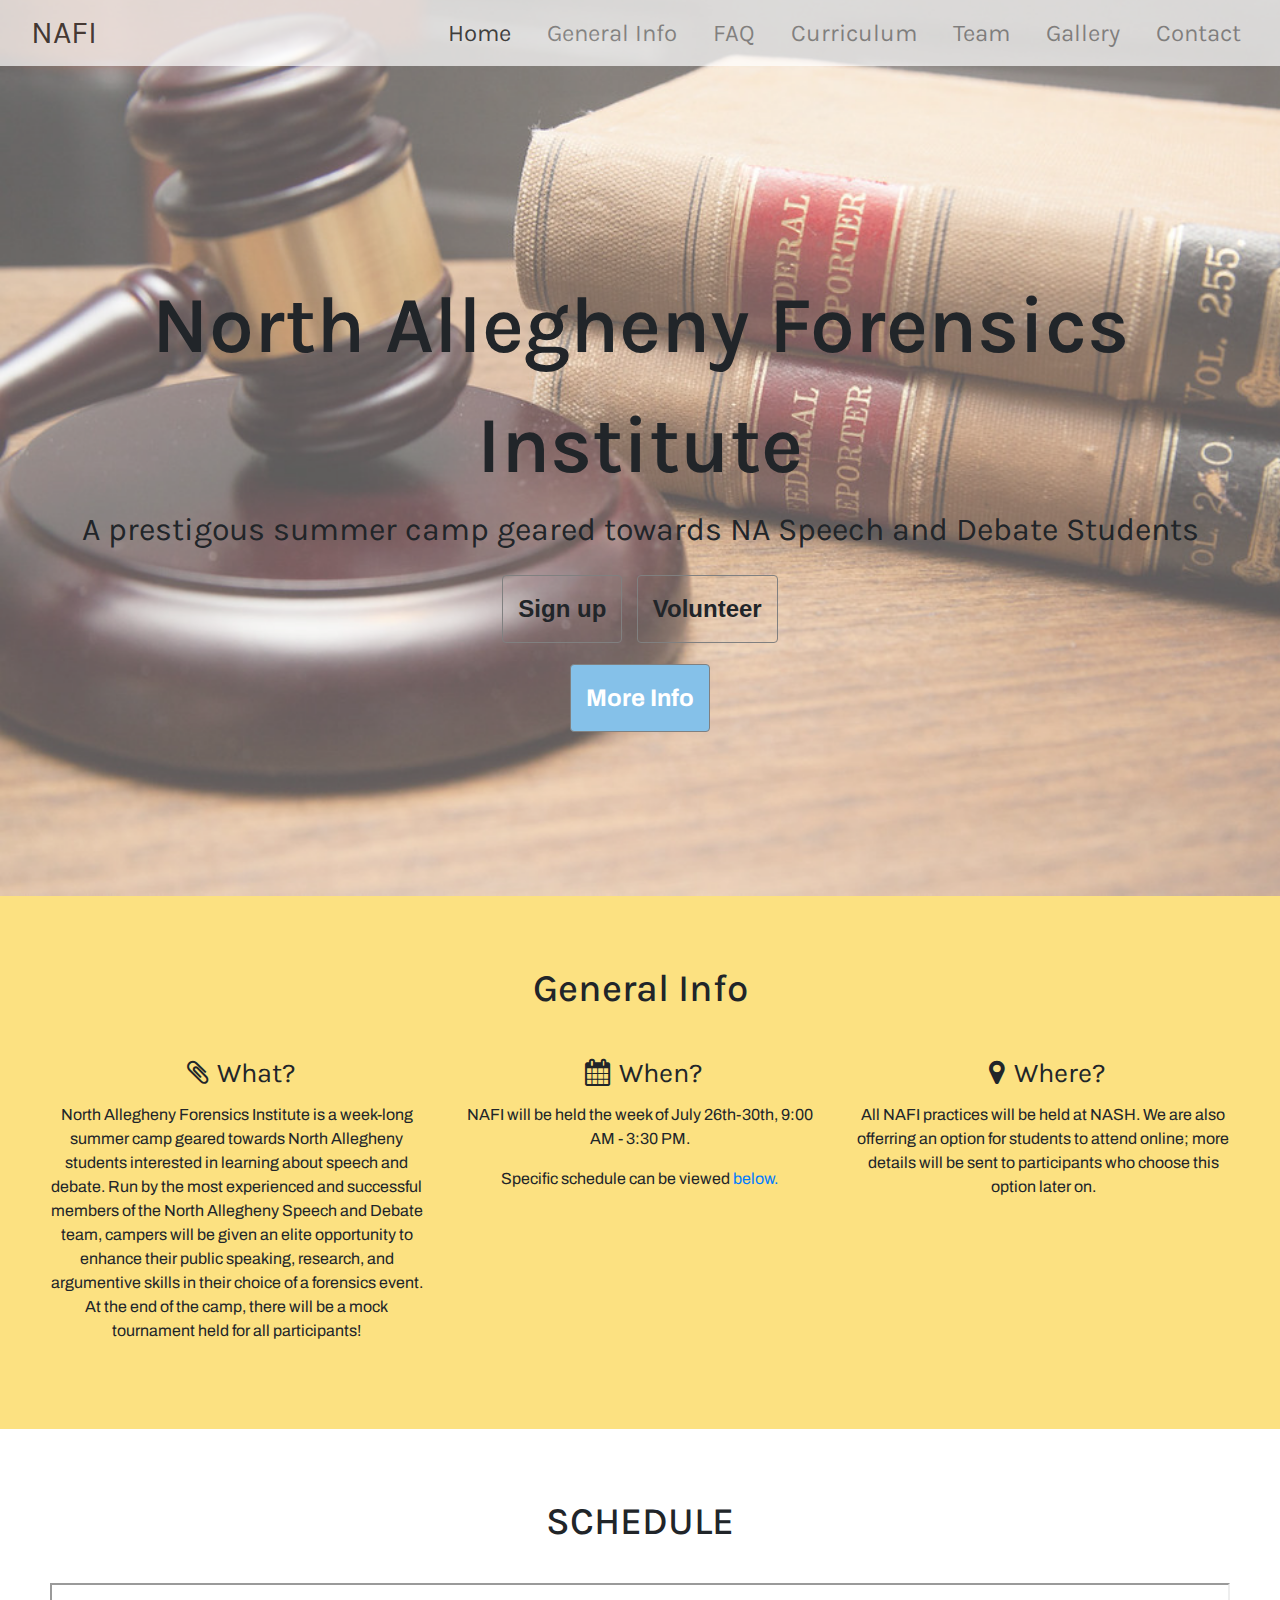
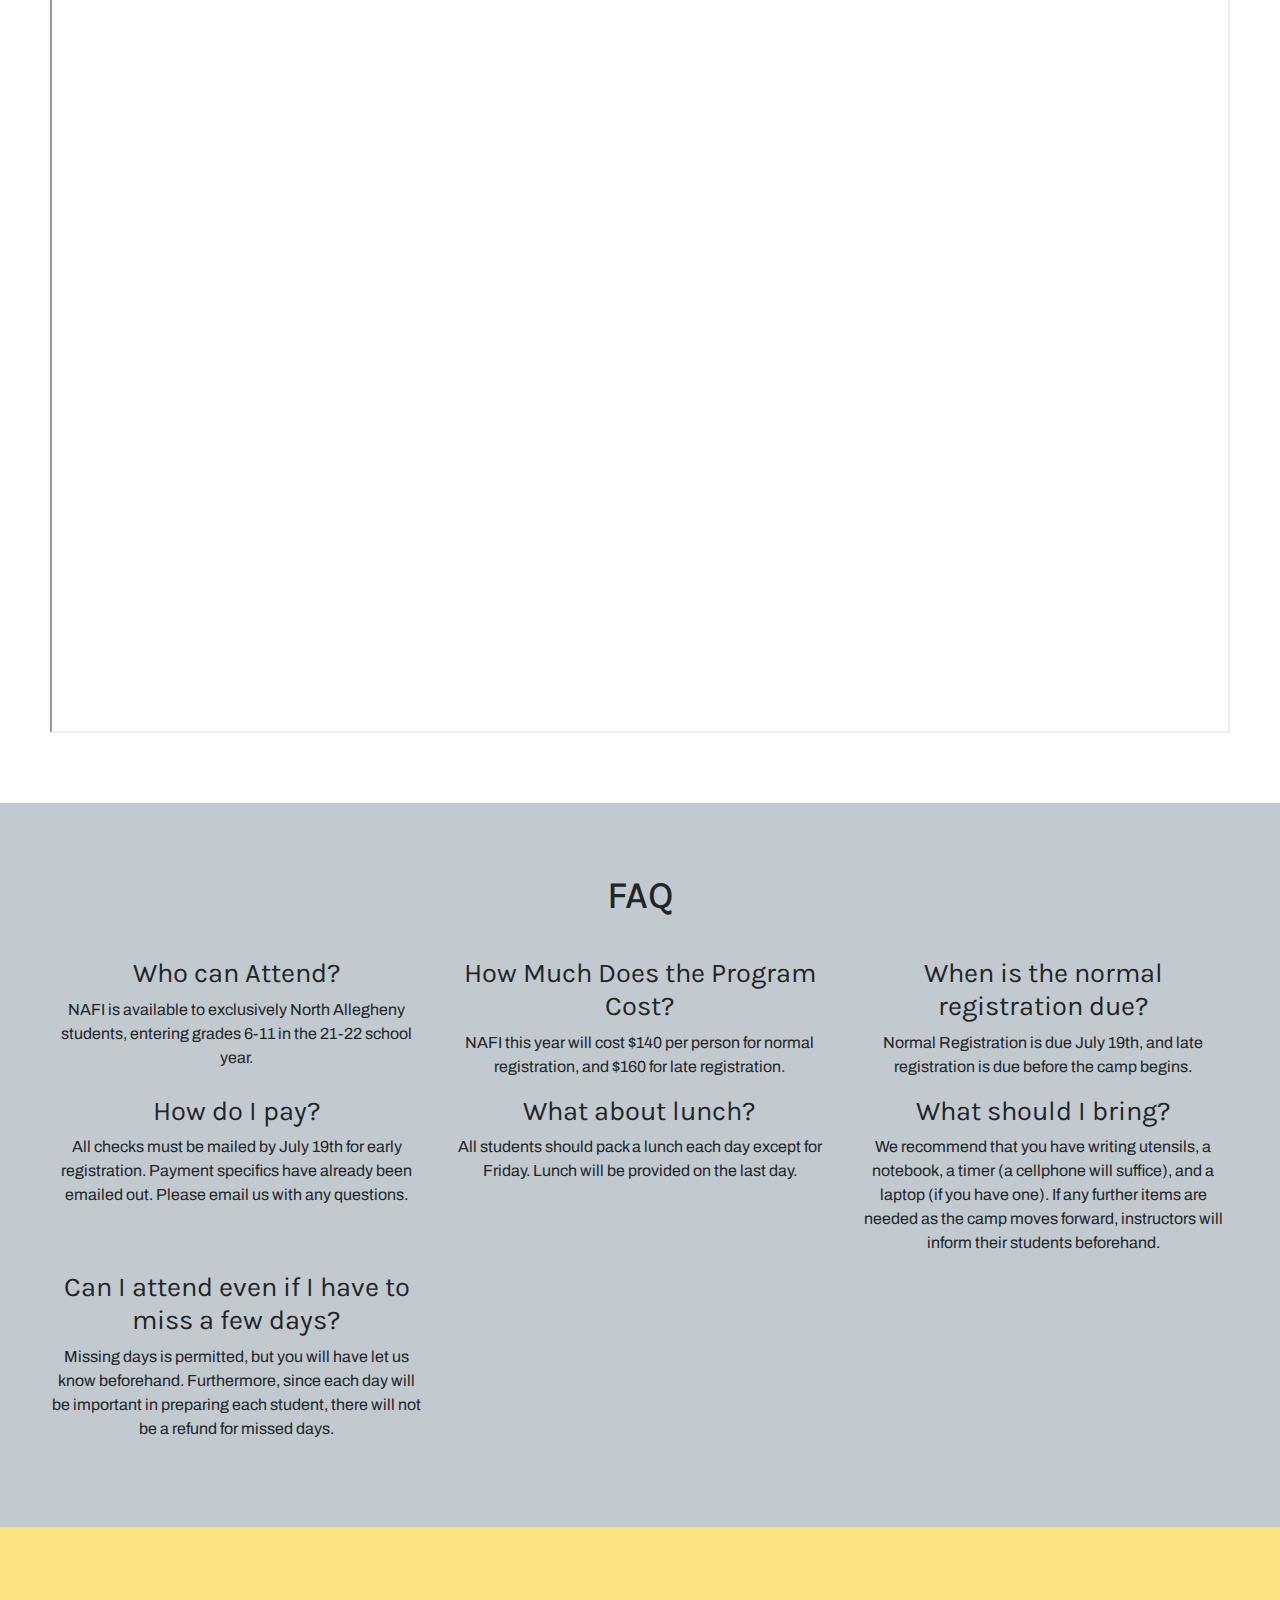
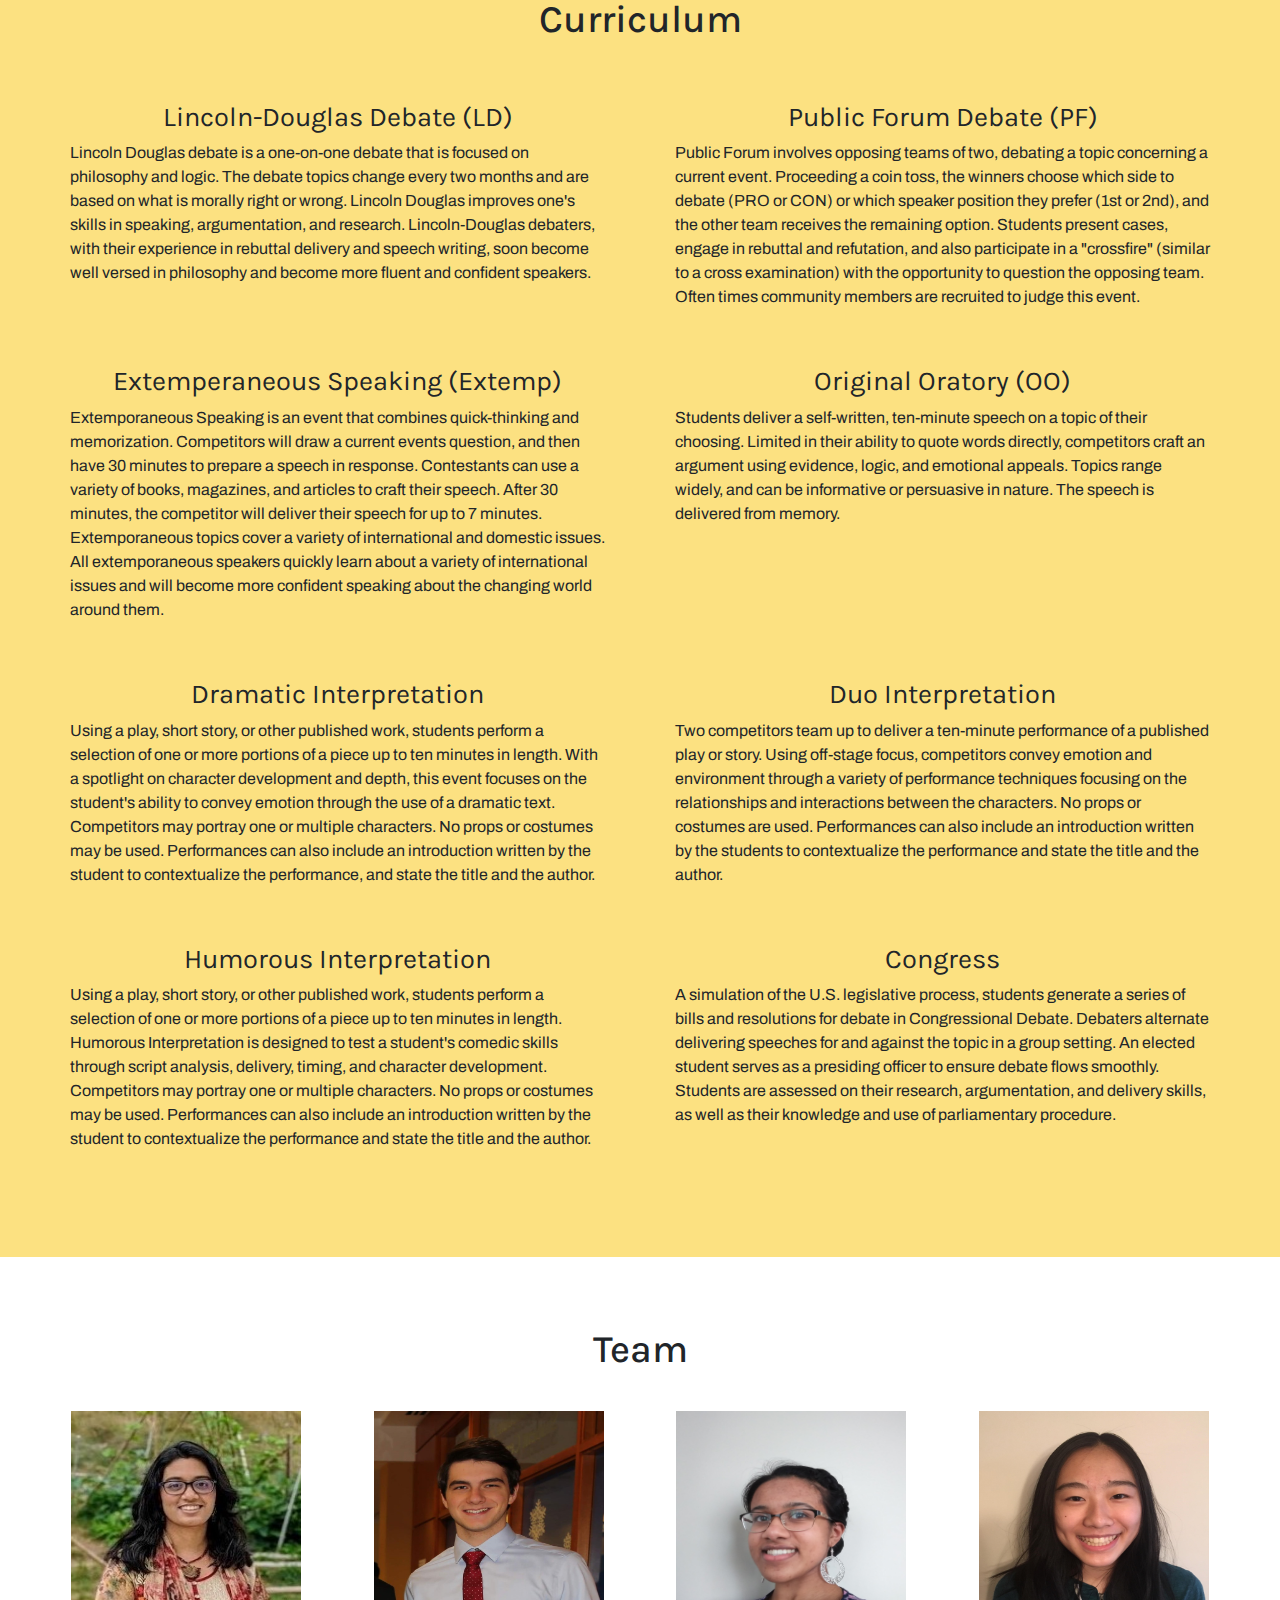
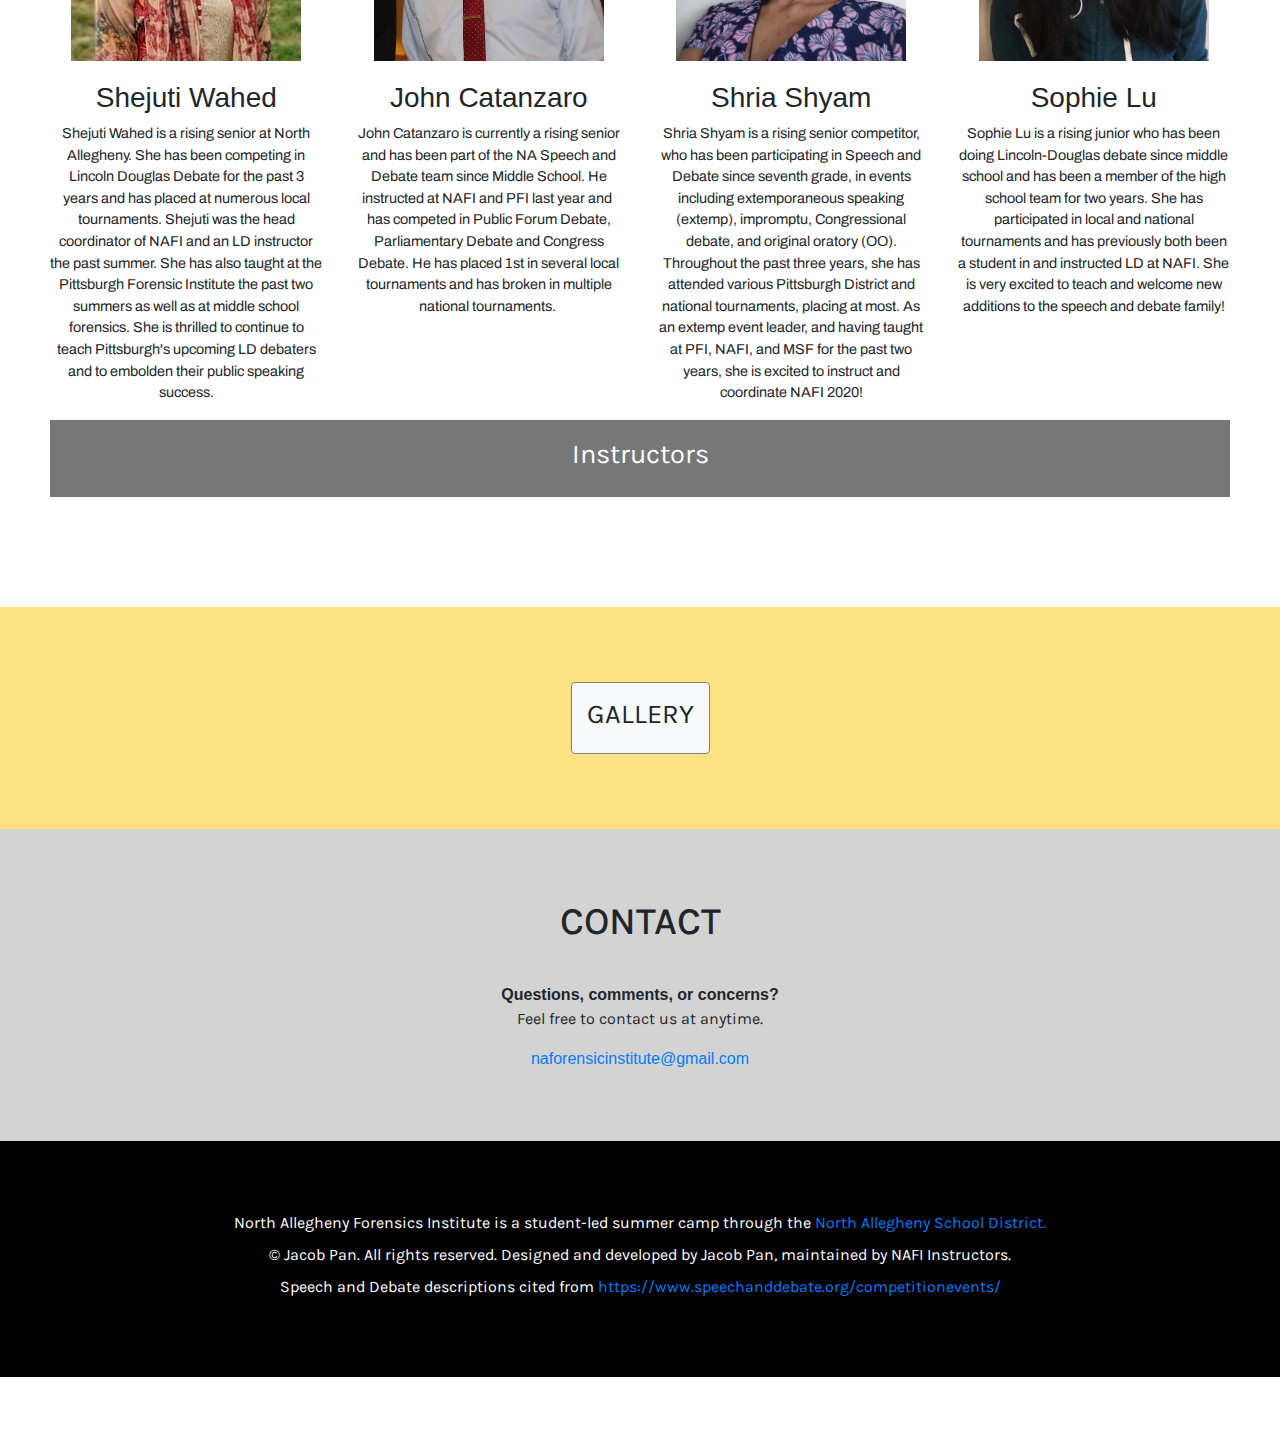
==== commit 42cedf49: "grammar fix" ====
--- a/index.html
+++ b/index.html
@@ -51,7 +51,7 @@
             North Allegheny Forensics Institute<br />
         </div>
         <p class="subtitle animated fadeInDown">A prestigous summer camp geared towards NA Speech and Debate Students</p>
-        <a id="signup-button" class="btn btn-warning animated fadeInDown" href="https://forms.gle/PB5snQb4UoxdMqmU8"><b>Sign up</b></a>
+        <a id="signup-button" class="btn btn-warning animated fadeInDown" href="https://forms.gle/vhiyEMQdgvyms2FUA"><b>Sign up</b></a>
         <a id="signup-button" class="btn btn-warning animated fadeInDown" href="https://forms.gle/qU3TaaRUisHgXsMy5"><b>Volunteer</b></a>
         </p>
         <p>
@@ -84,7 +84,7 @@
             <div class="col-sm">
                 <h2><i class="fa fa-map-marker"></i>Where?</h2>
                 <p>
-                    All NAFI practices will be held at NASH. We are also offerring an option for students to attend online; more details will be sent to participants who choose this option later on. 
+                    All NAFI practices will be held at NASH. We are also offerring an option for students to attend online; more details will be sent to participants who choose this option later on.
                 </p>
             </div>
         </div>
@@ -101,7 +101,7 @@
             <div class="col-sm-4">
                 <h2>Who can Attend?</h2>
                 <p>
-                    NAFI is available to exclusively North Allegheny students, entering grades 6-11 in the 21-22 year.
+                    NAFI is available to exclusively North Allegheny students, entering grades 6-11 in the 21-22 school year.
                 </p>
             </div>
             <div class="col-sm-4">
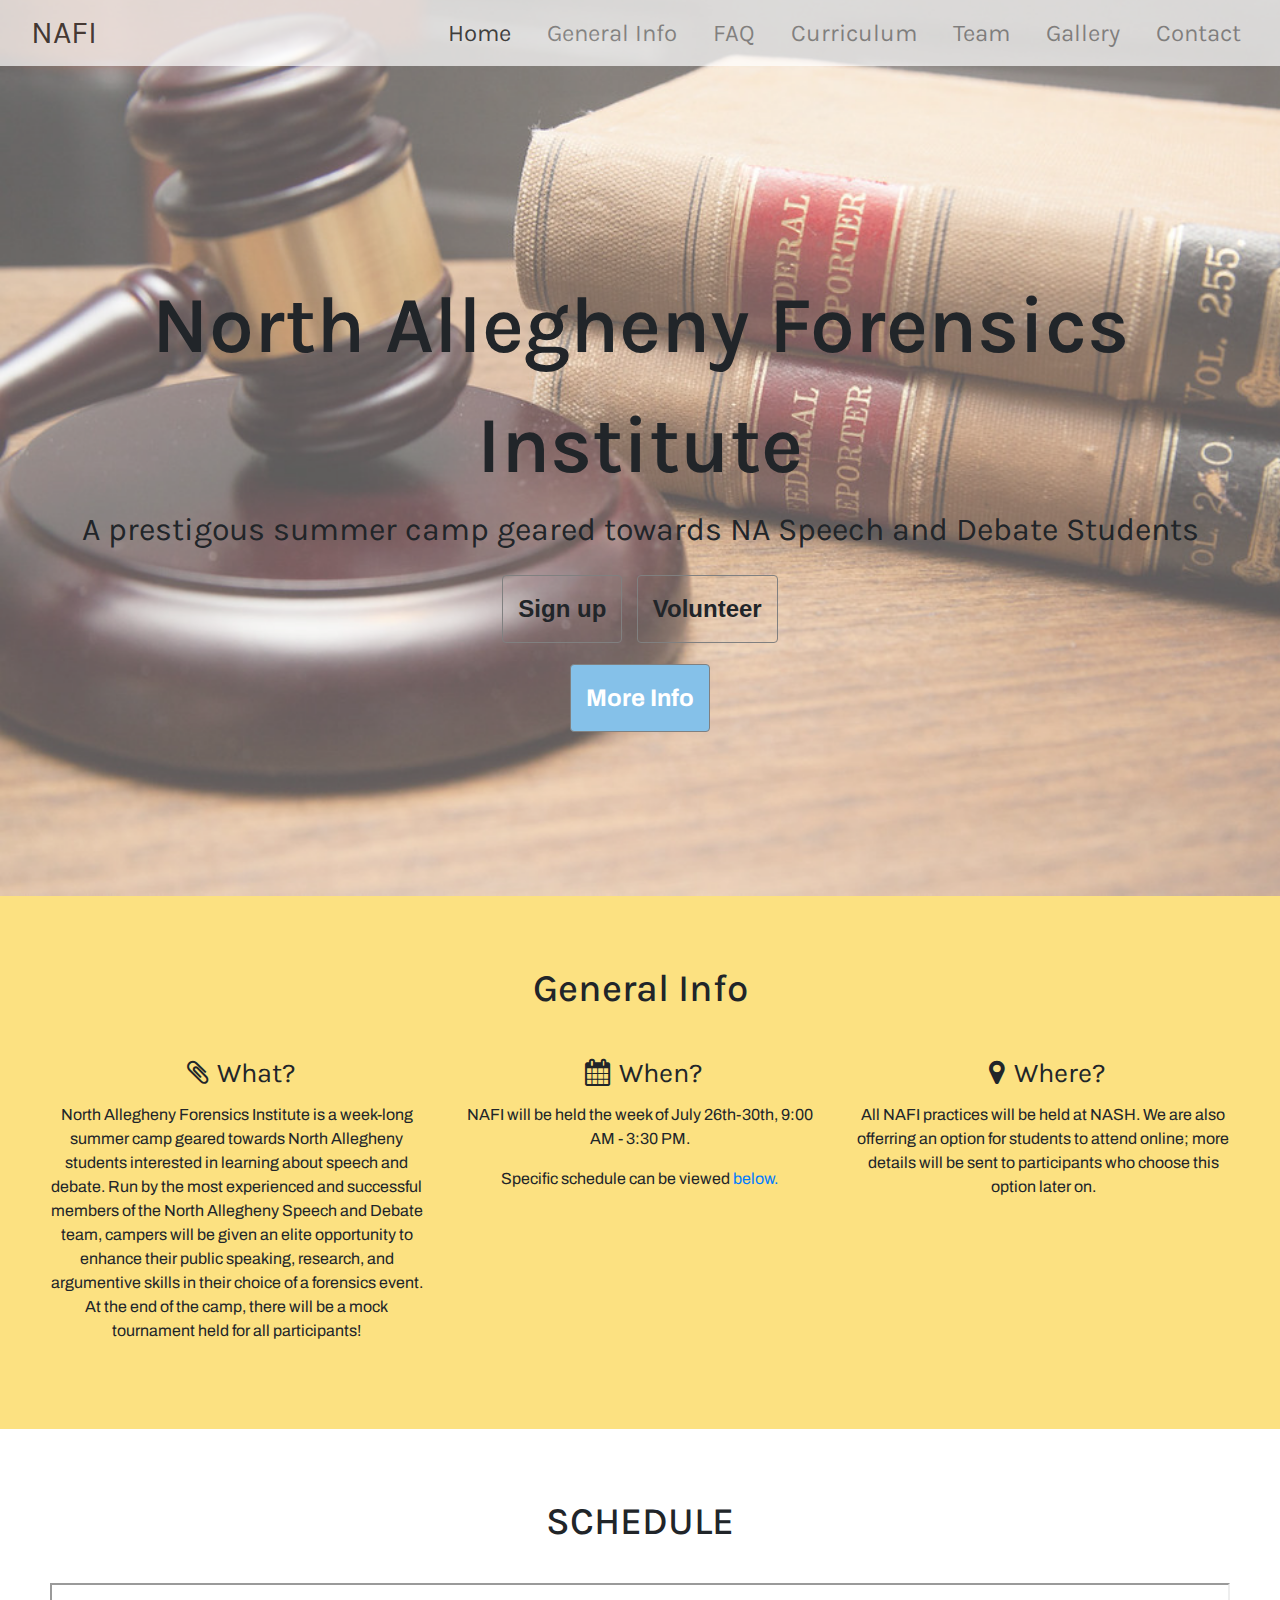
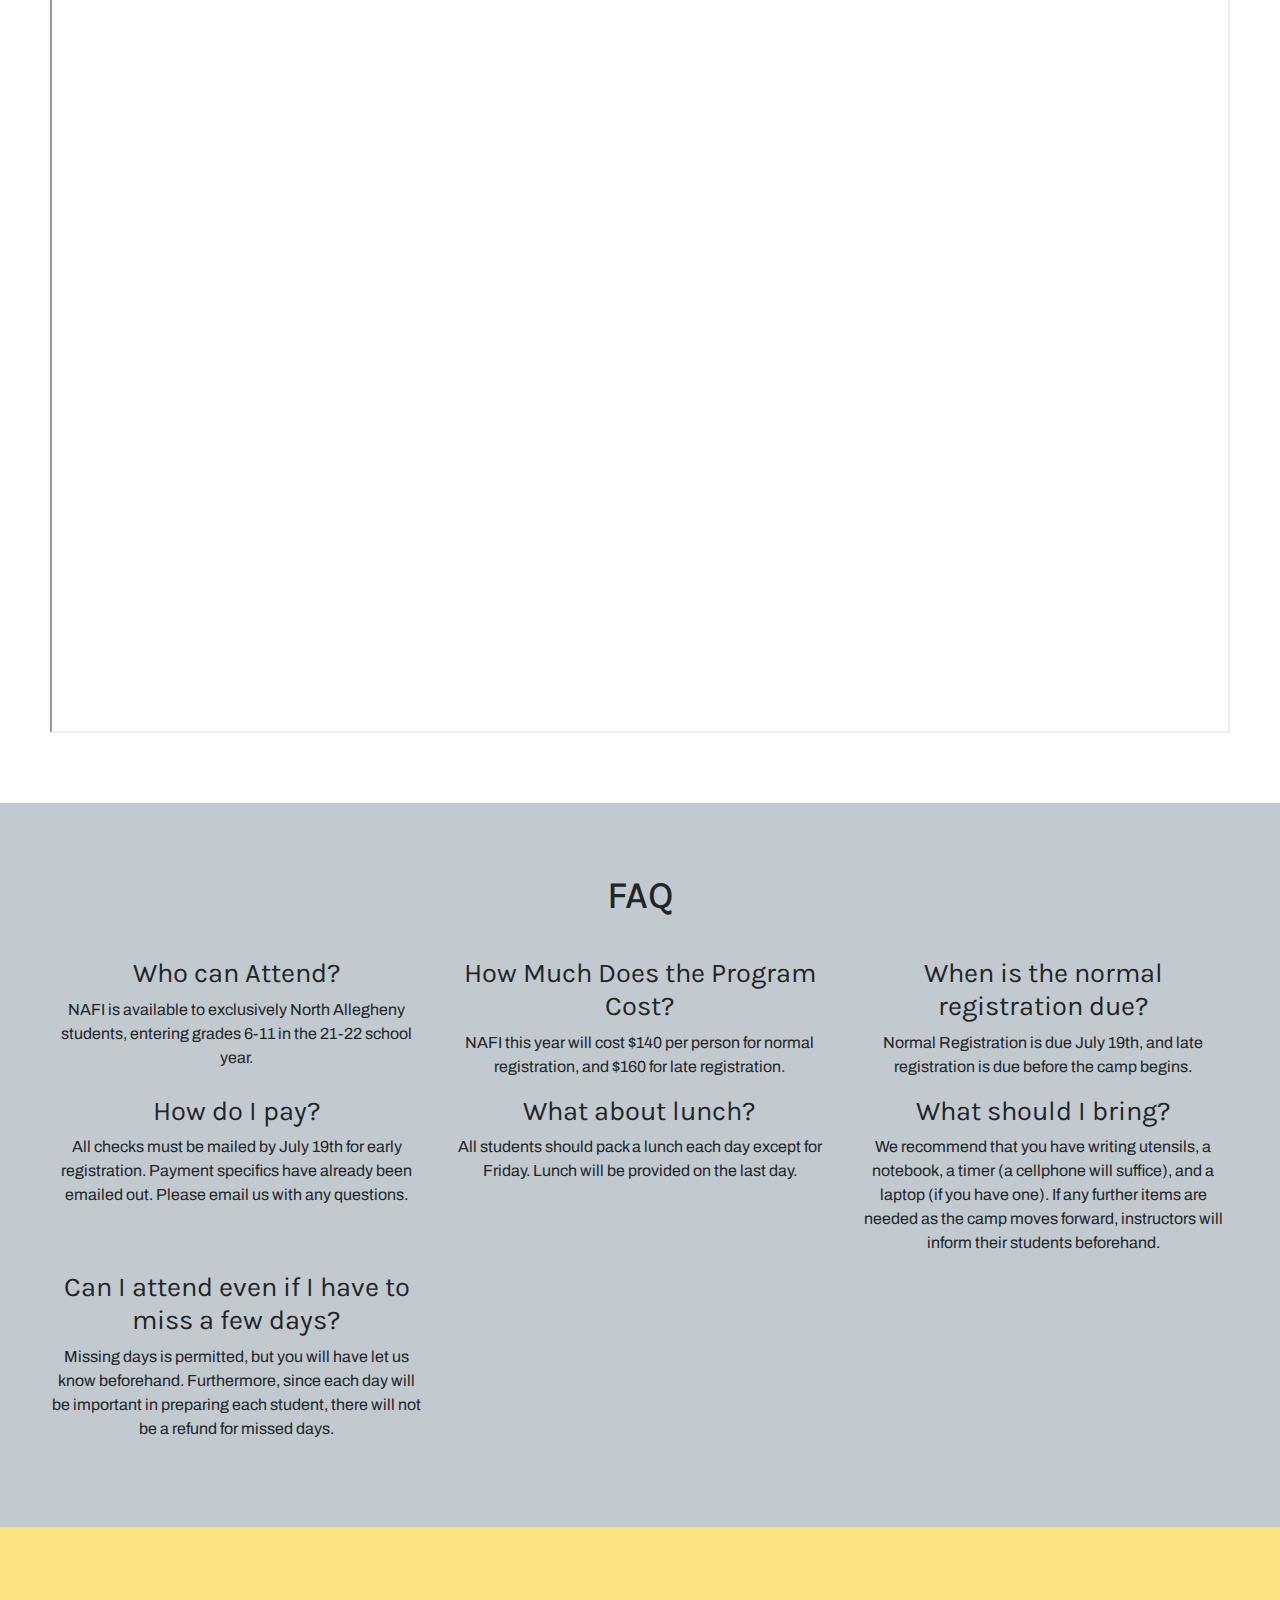
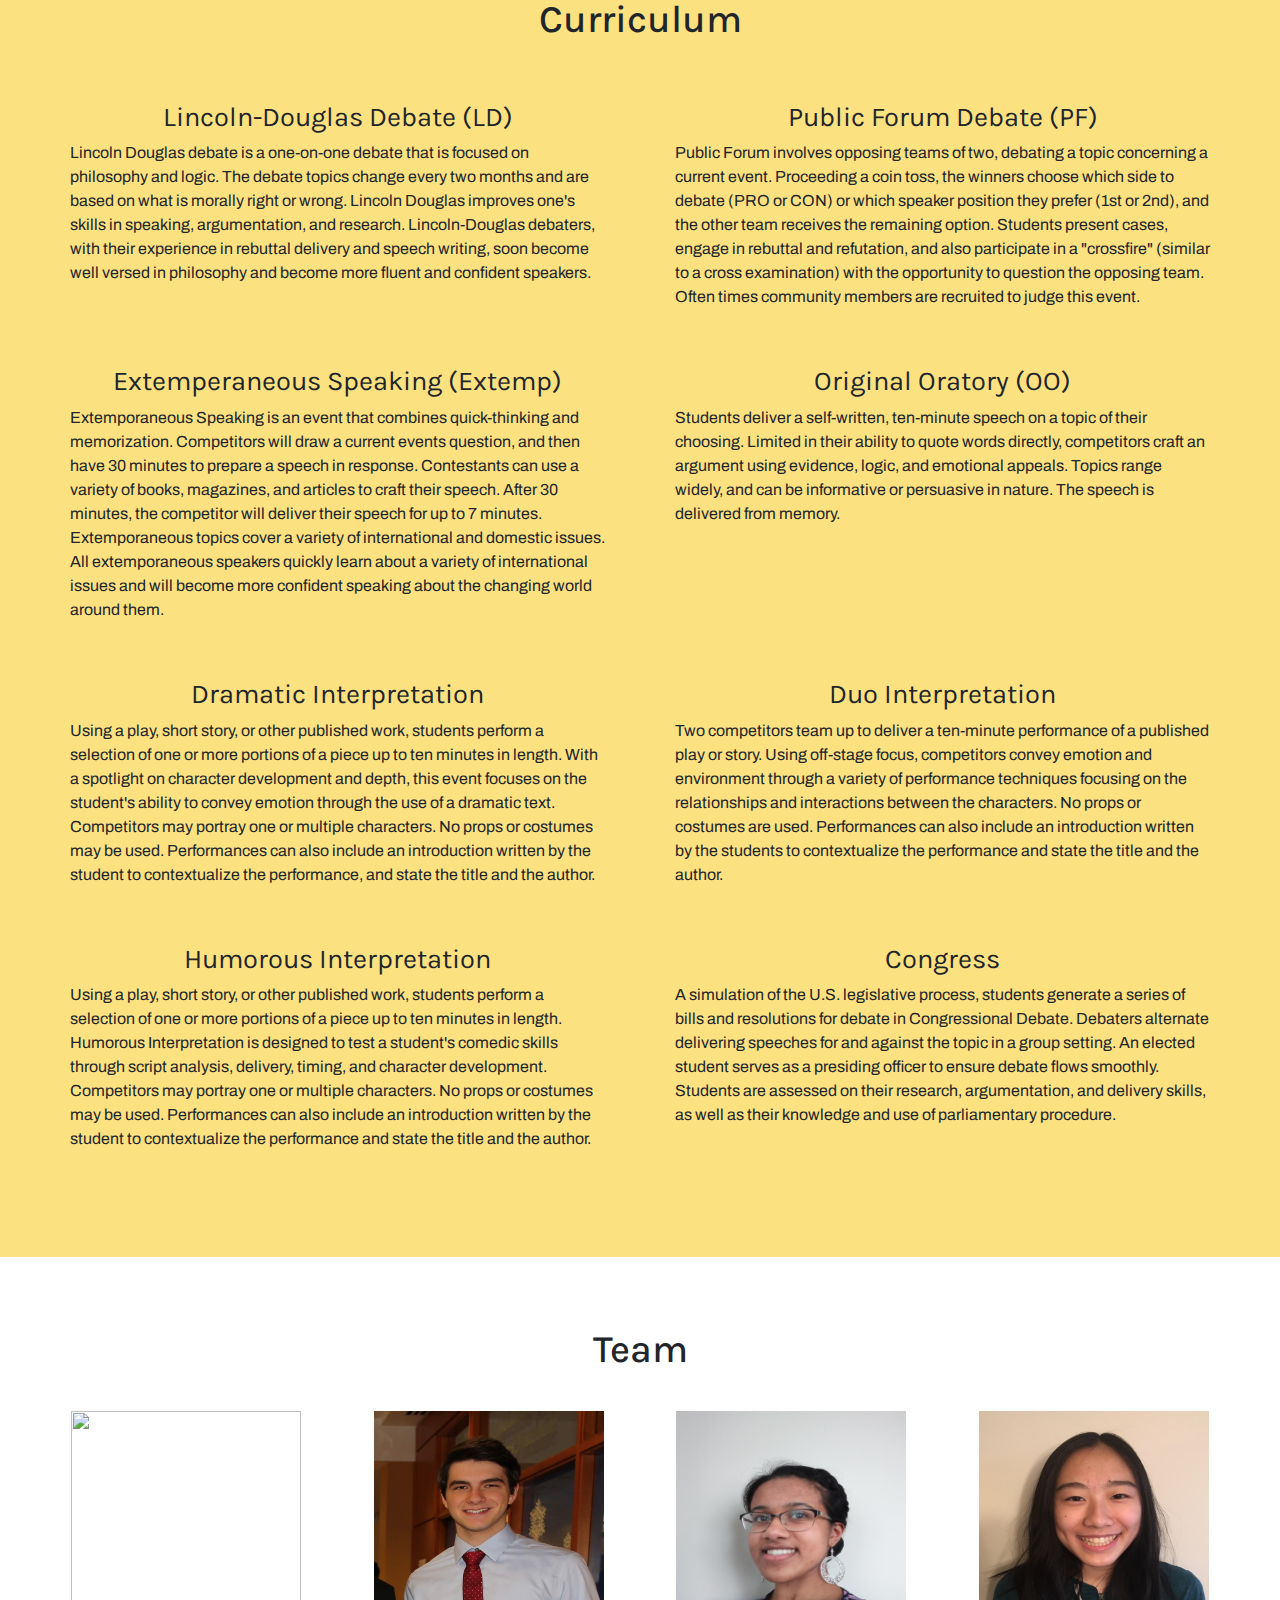
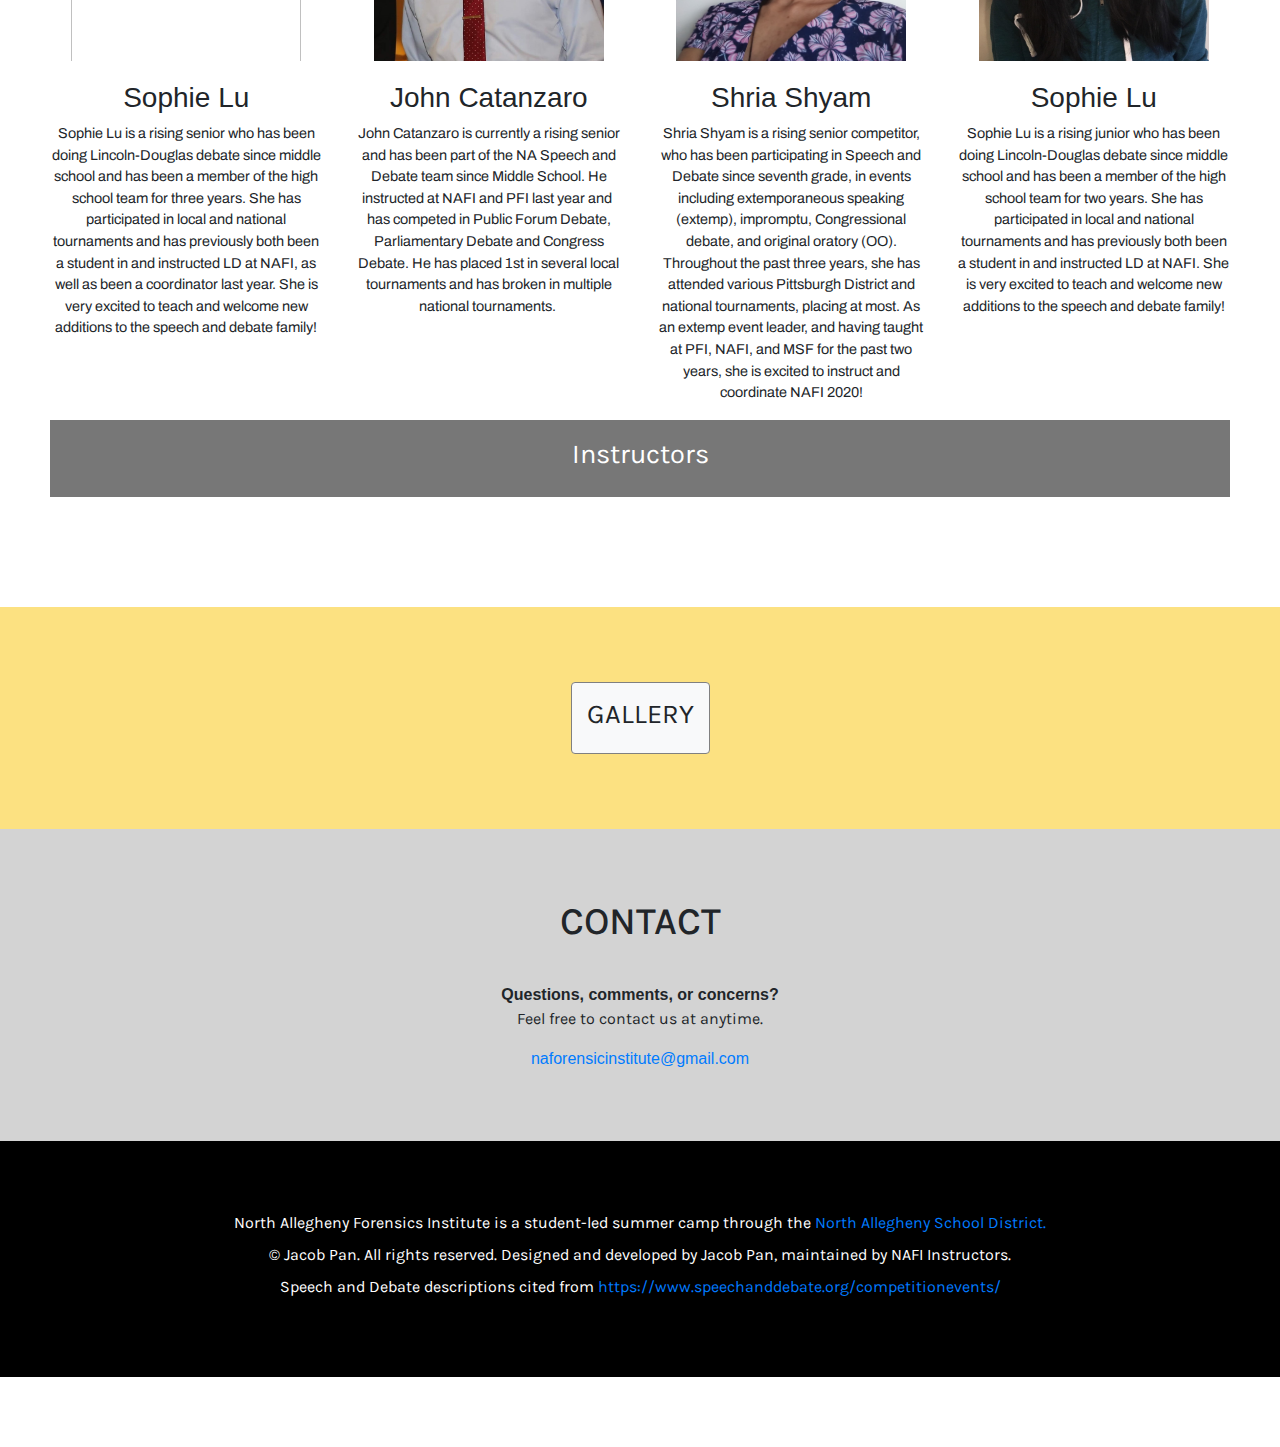
==== commit 00448254: "changing names and photos in team" ====
--- a/index.html
+++ b/index.html
@@ -230,9 +230,10 @@
         <h1>Team</h1>
         <div class="row">
             <div class="col-sm-3">
-                <img src="images/shejutiwahed.jpg" />
-                <h3>Shejuti Wahed</h3>
-                <p>Shejuti Wahed is a rising senior at North Allegheny. She has been competing in Lincoln Douglas Debate for the past 3 years and has placed at numerous local tournaments. Shejuti was the head coordinator of NAFI and an LD instructor the past summer. She has also taught at the Pittsburgh Forensic Institute the past two summers as well as at middle school forensics. She is thrilled to continue to teach Pittsburgh's upcoming LD debaters and to embolden their public speaking success.</p>
+                <img src="images/sophie lu.png" />
+                <h3>Sophie Lu</h3>
+                <p>Sophie Lu is a rising senior who has been doing Lincoln-Douglas debate since middle school and has been a member of the high school team for three years. She has participated in local and national tournaments and has previously both been a student in and instructed LD at NAFI, as well as been a coordinator last year. She is very excited to teach and welcome new additions to the speech and debate family!
+</p>
             </div>
             <div class="col-sm-3">
                 <img src="images/johncatanzaro.jpg" />
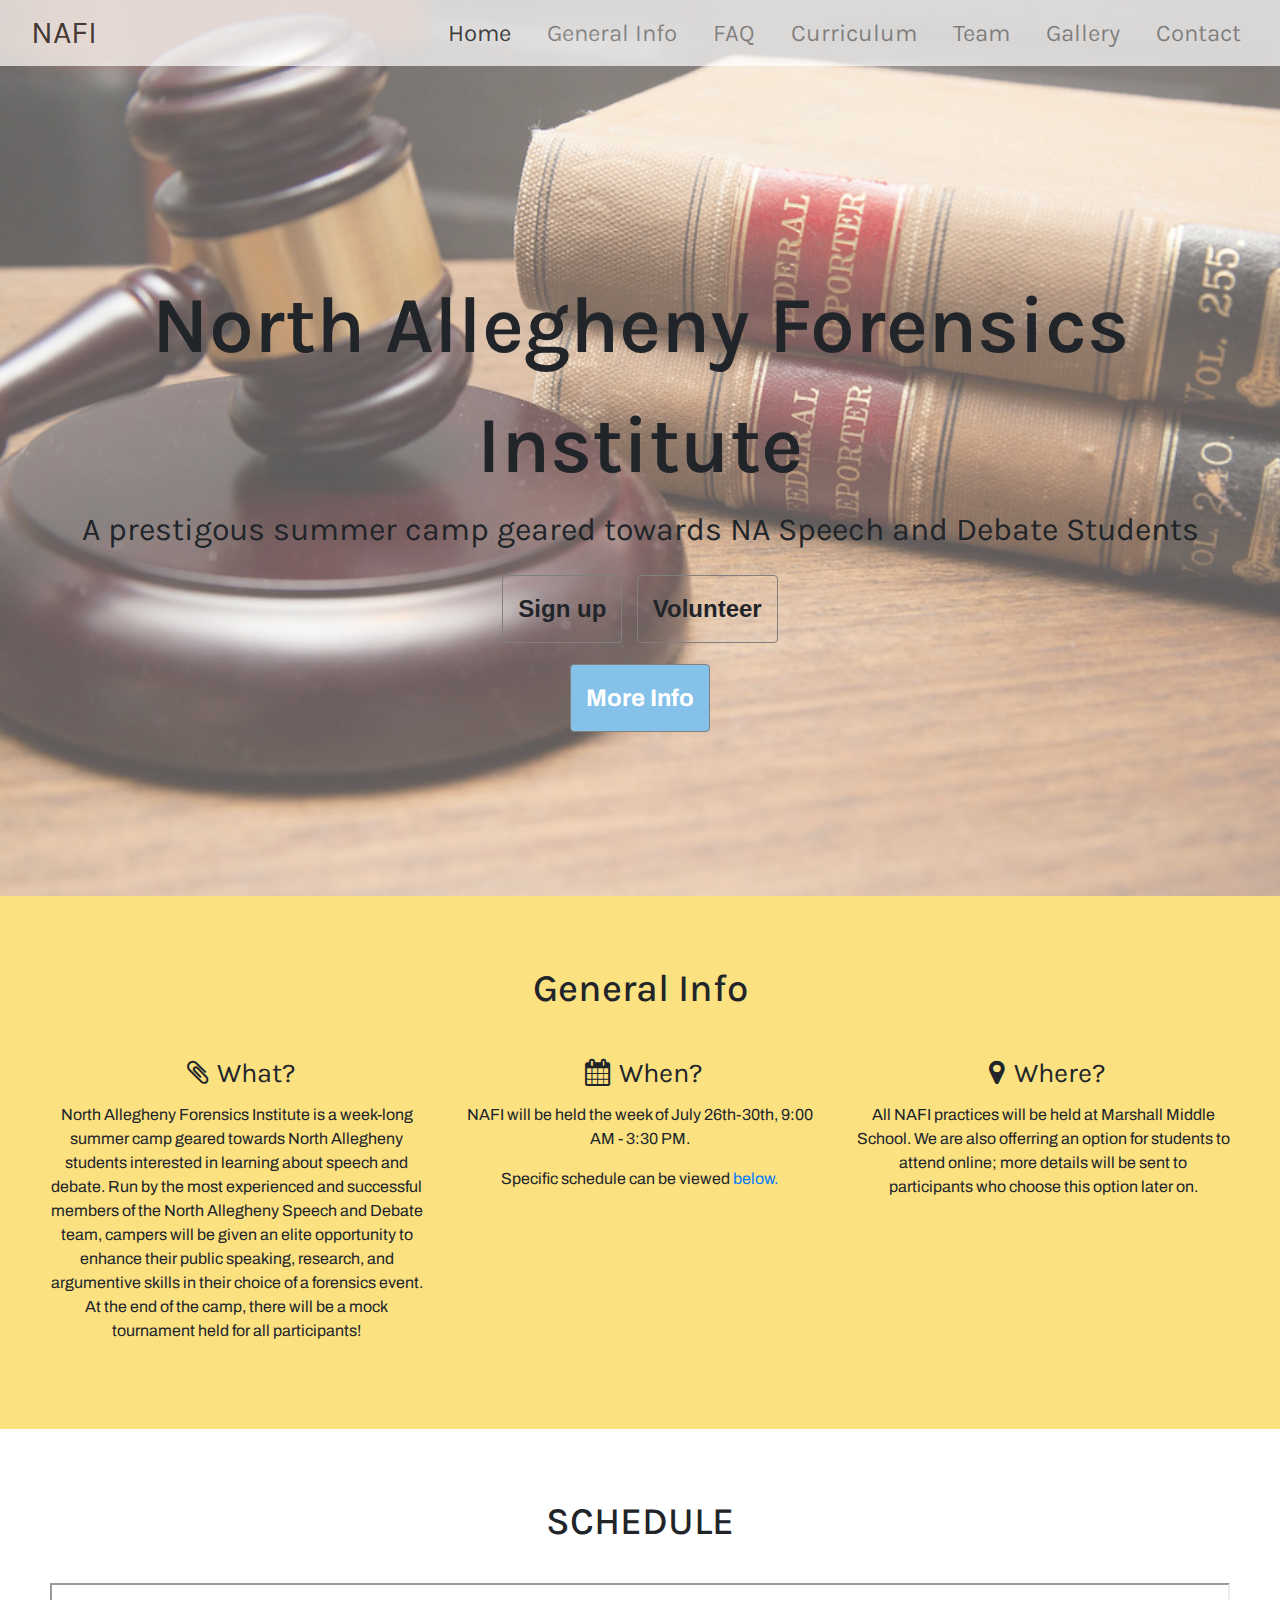
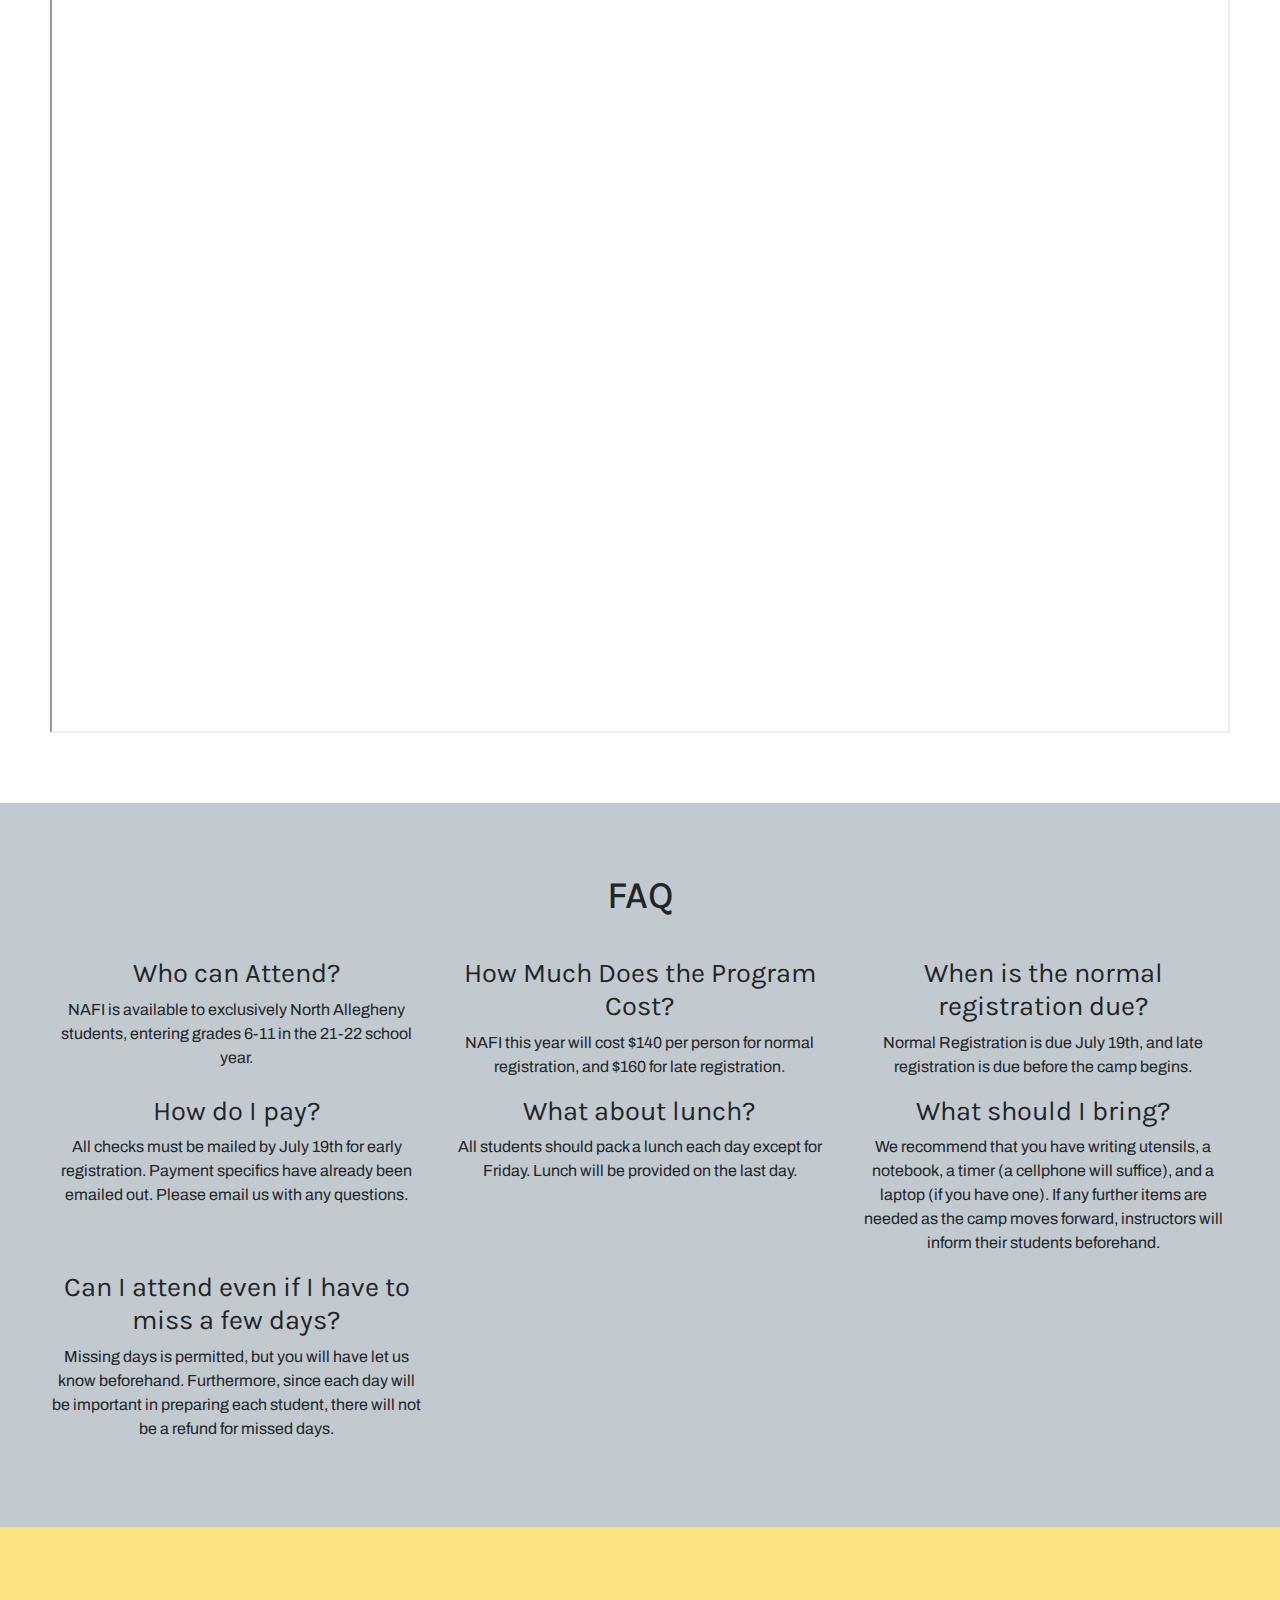
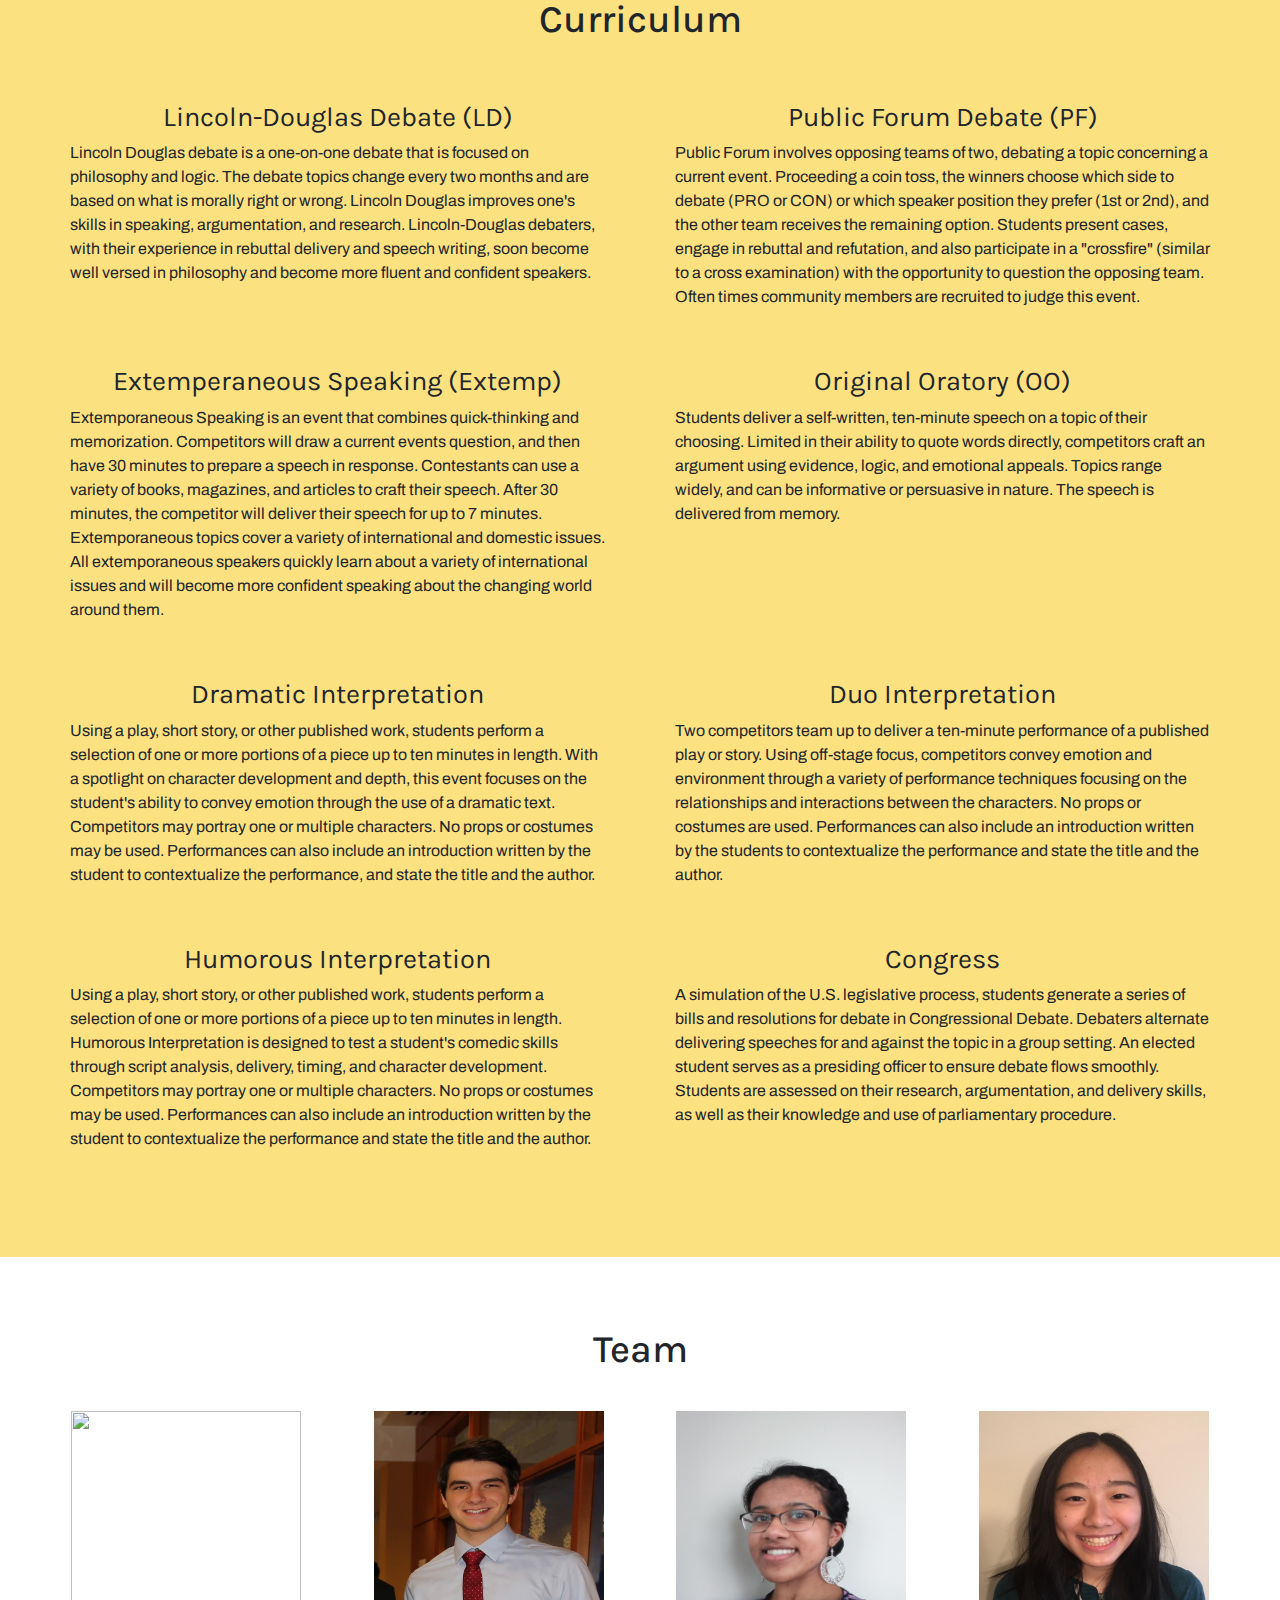
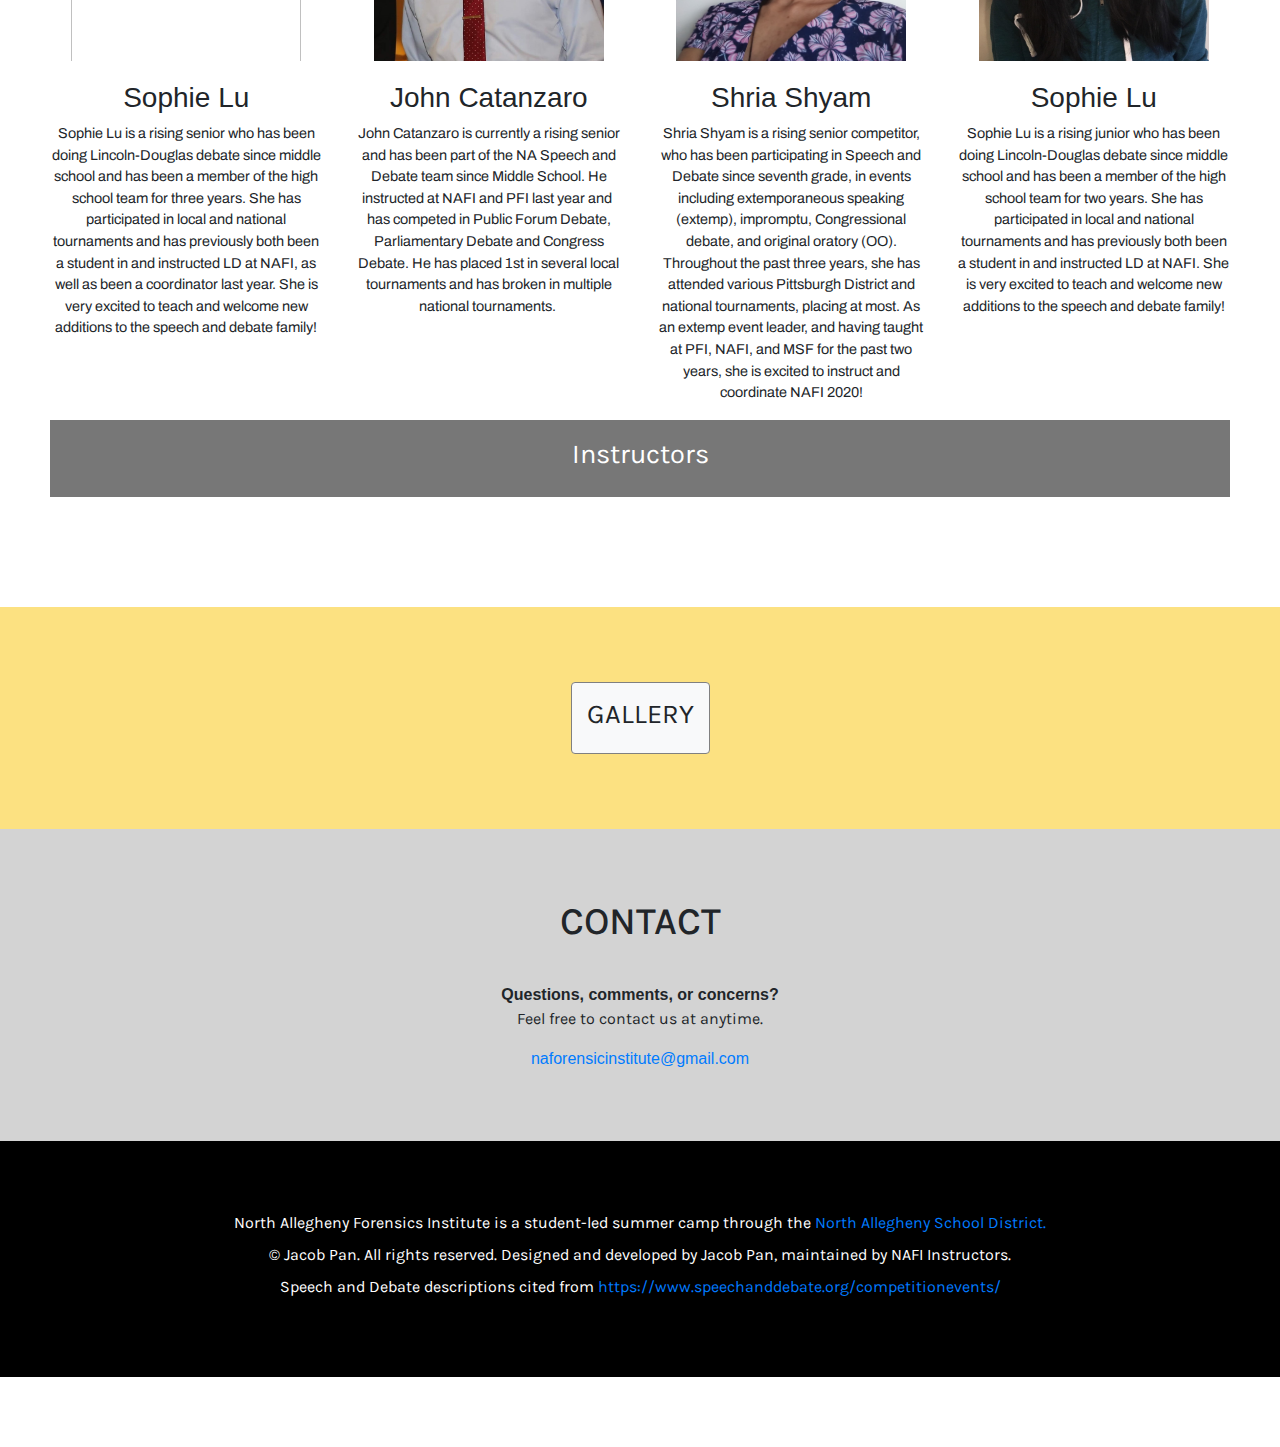
==== commit f74cbe2e: "changed location of nafi" ====
--- a/index.html
+++ b/index.html
@@ -84,7 +84,7 @@
             <div class="col-sm">
                 <h2><i class="fa fa-map-marker"></i>Where?</h2>
                 <p>
-                    All NAFI practices will be held at NASH. We are also offerring an option for students to attend online; more details will be sent to participants who choose this option later on.
+                    All NAFI practices will be held at Marshall Middle School. We are also offerring an option for students to attend online; more details will be sent to participants who choose this option later on.
                 </p>
             </div>
         </div>
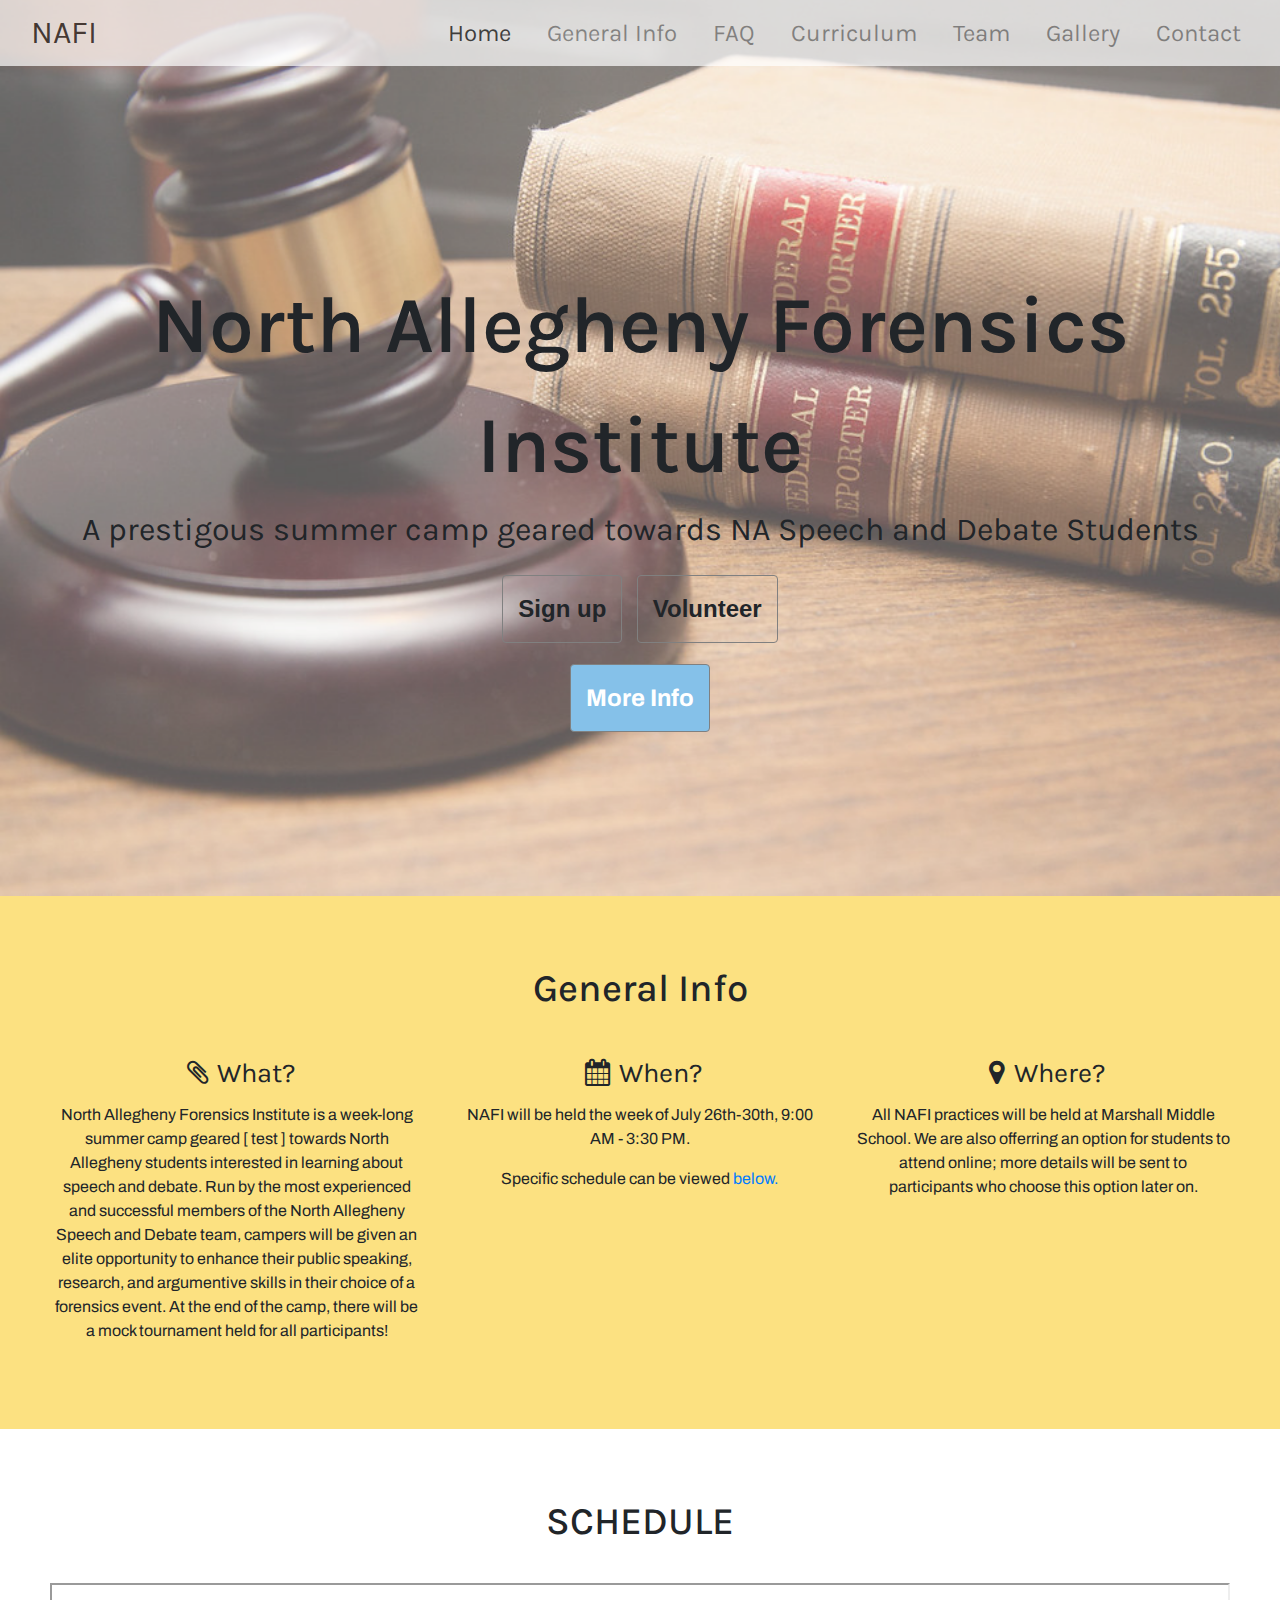
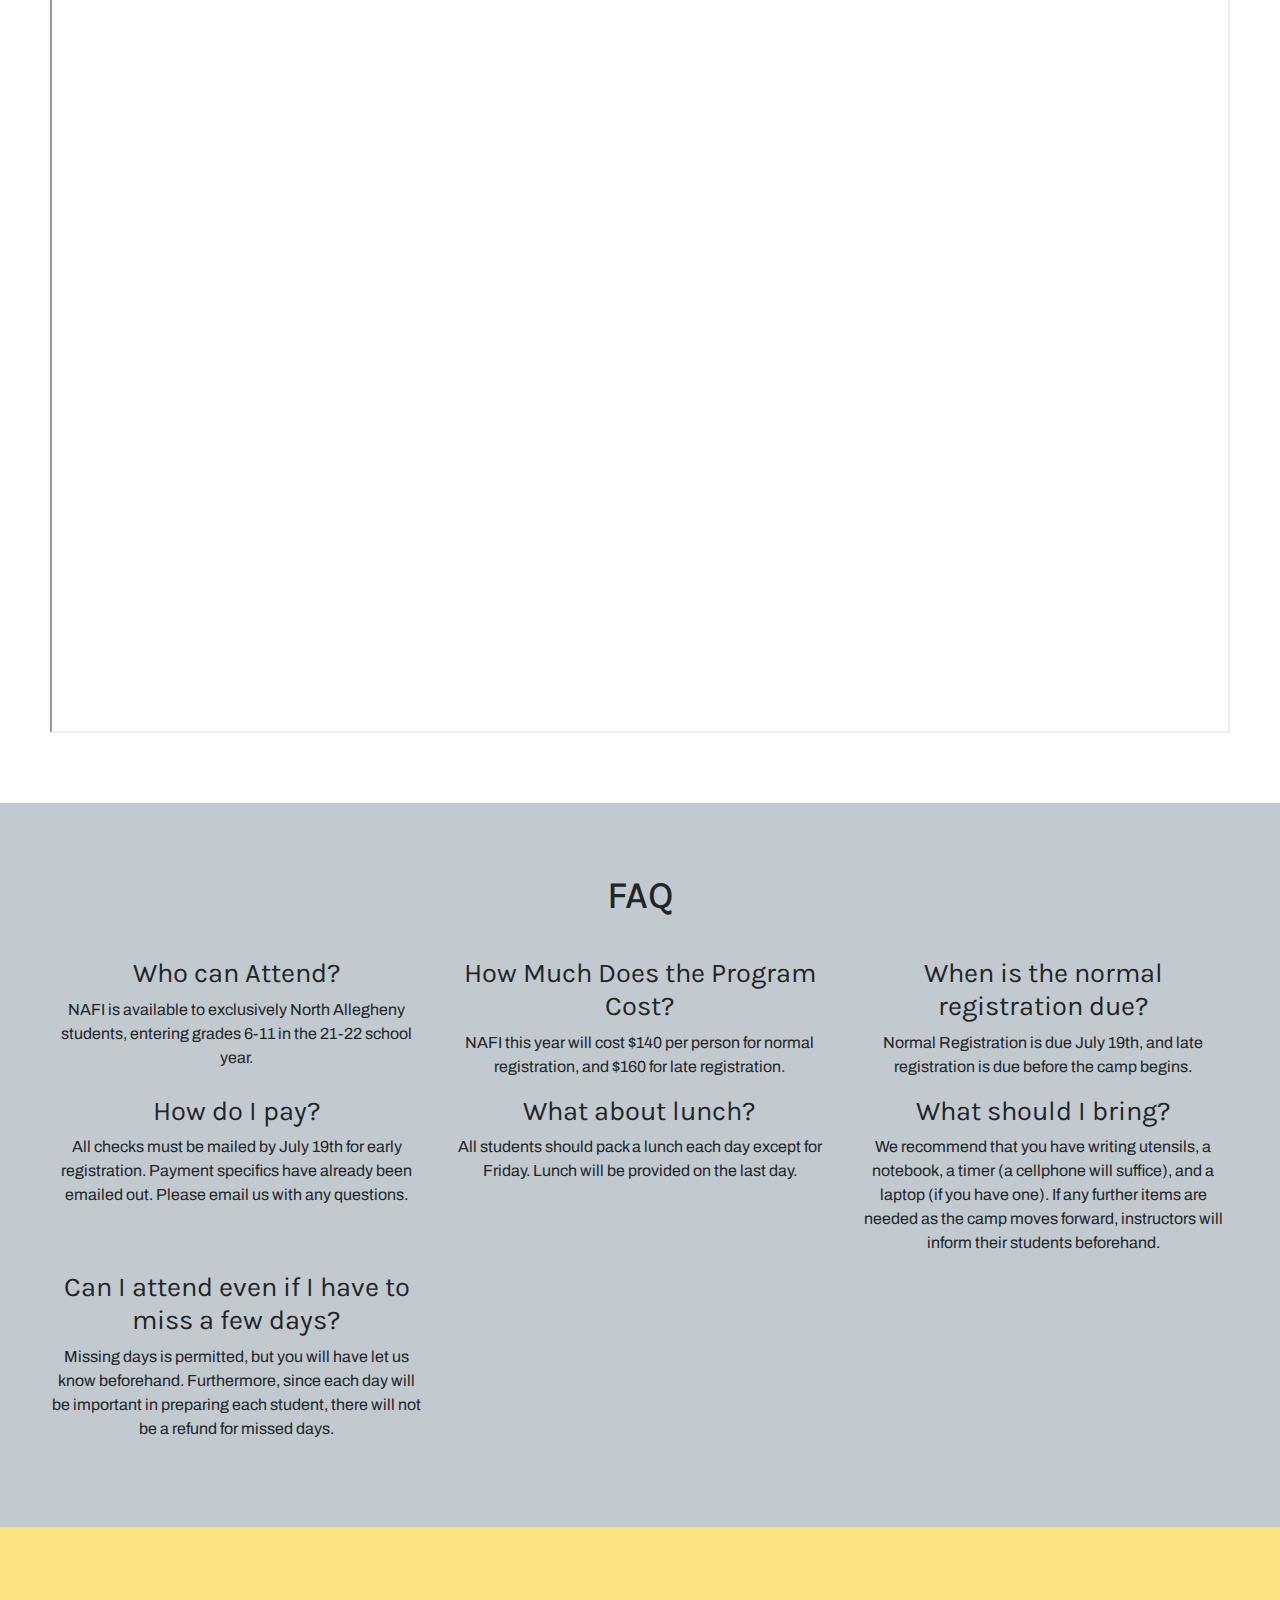
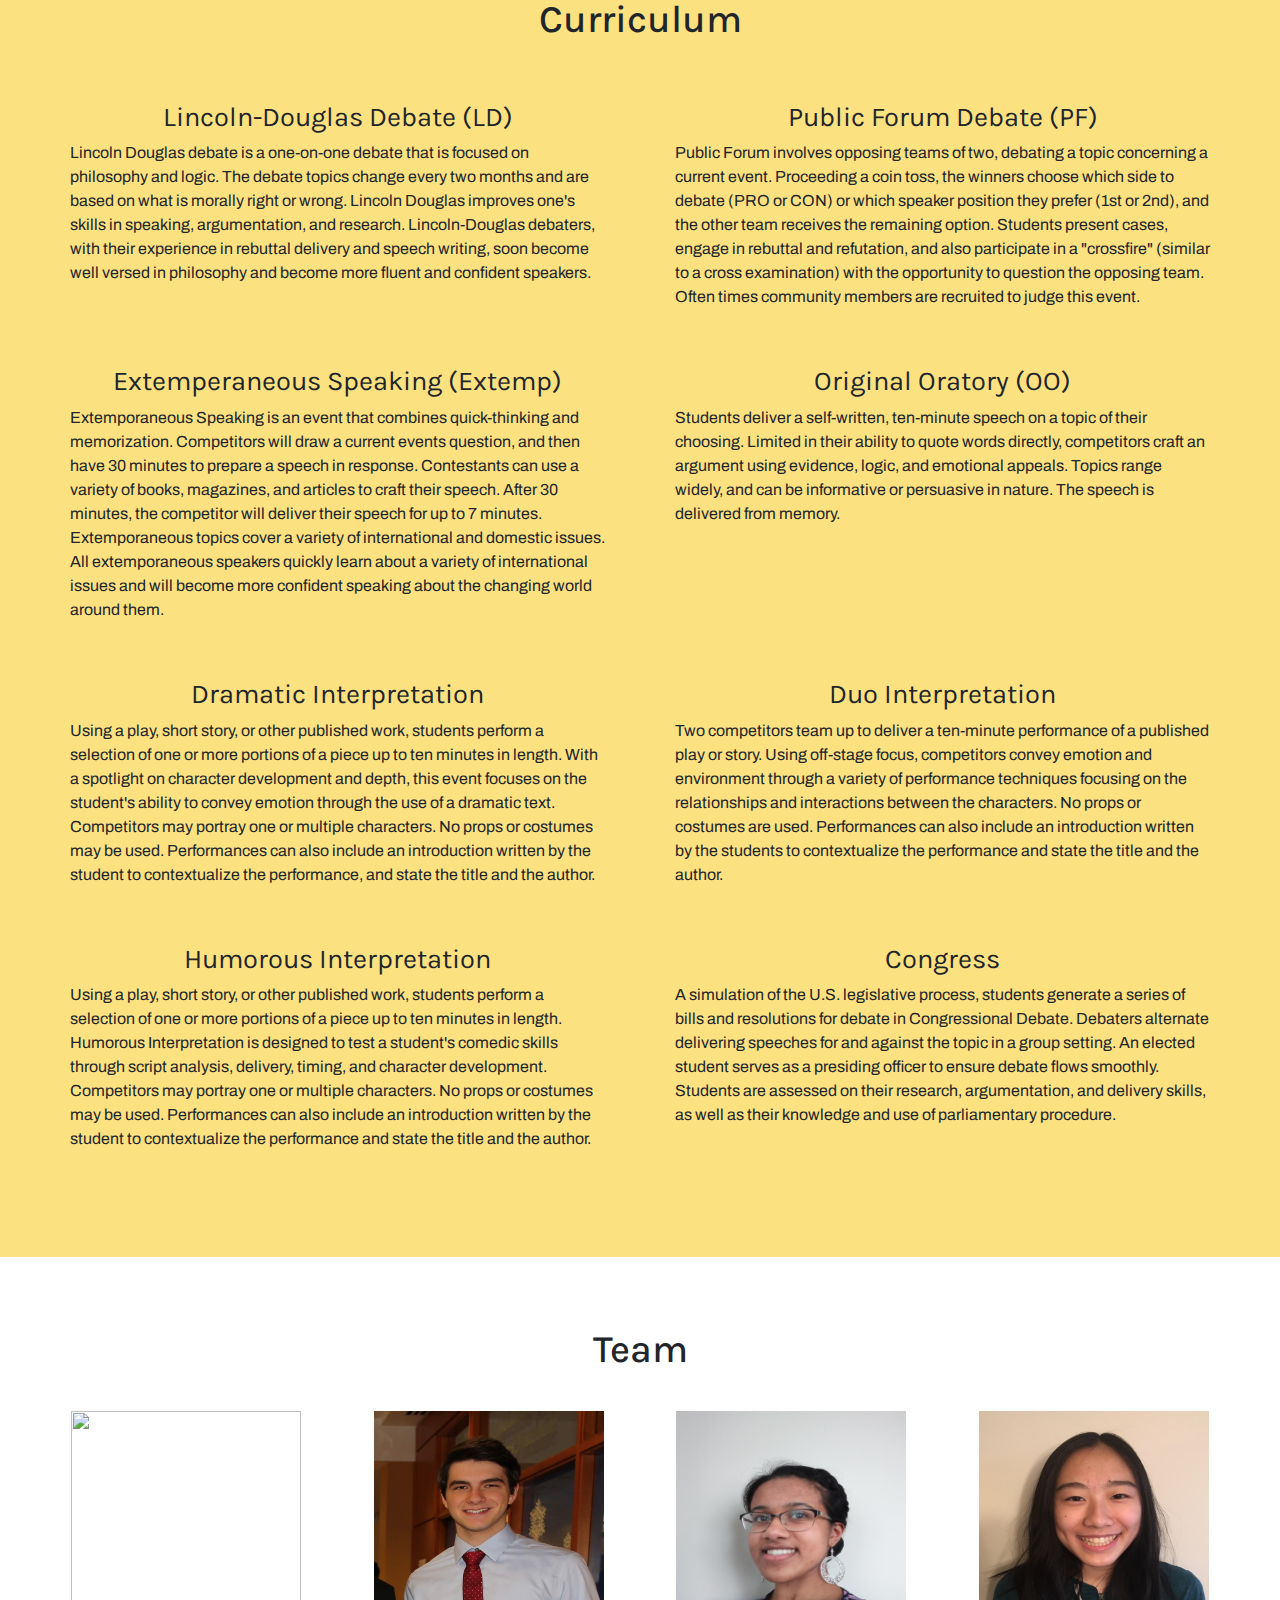
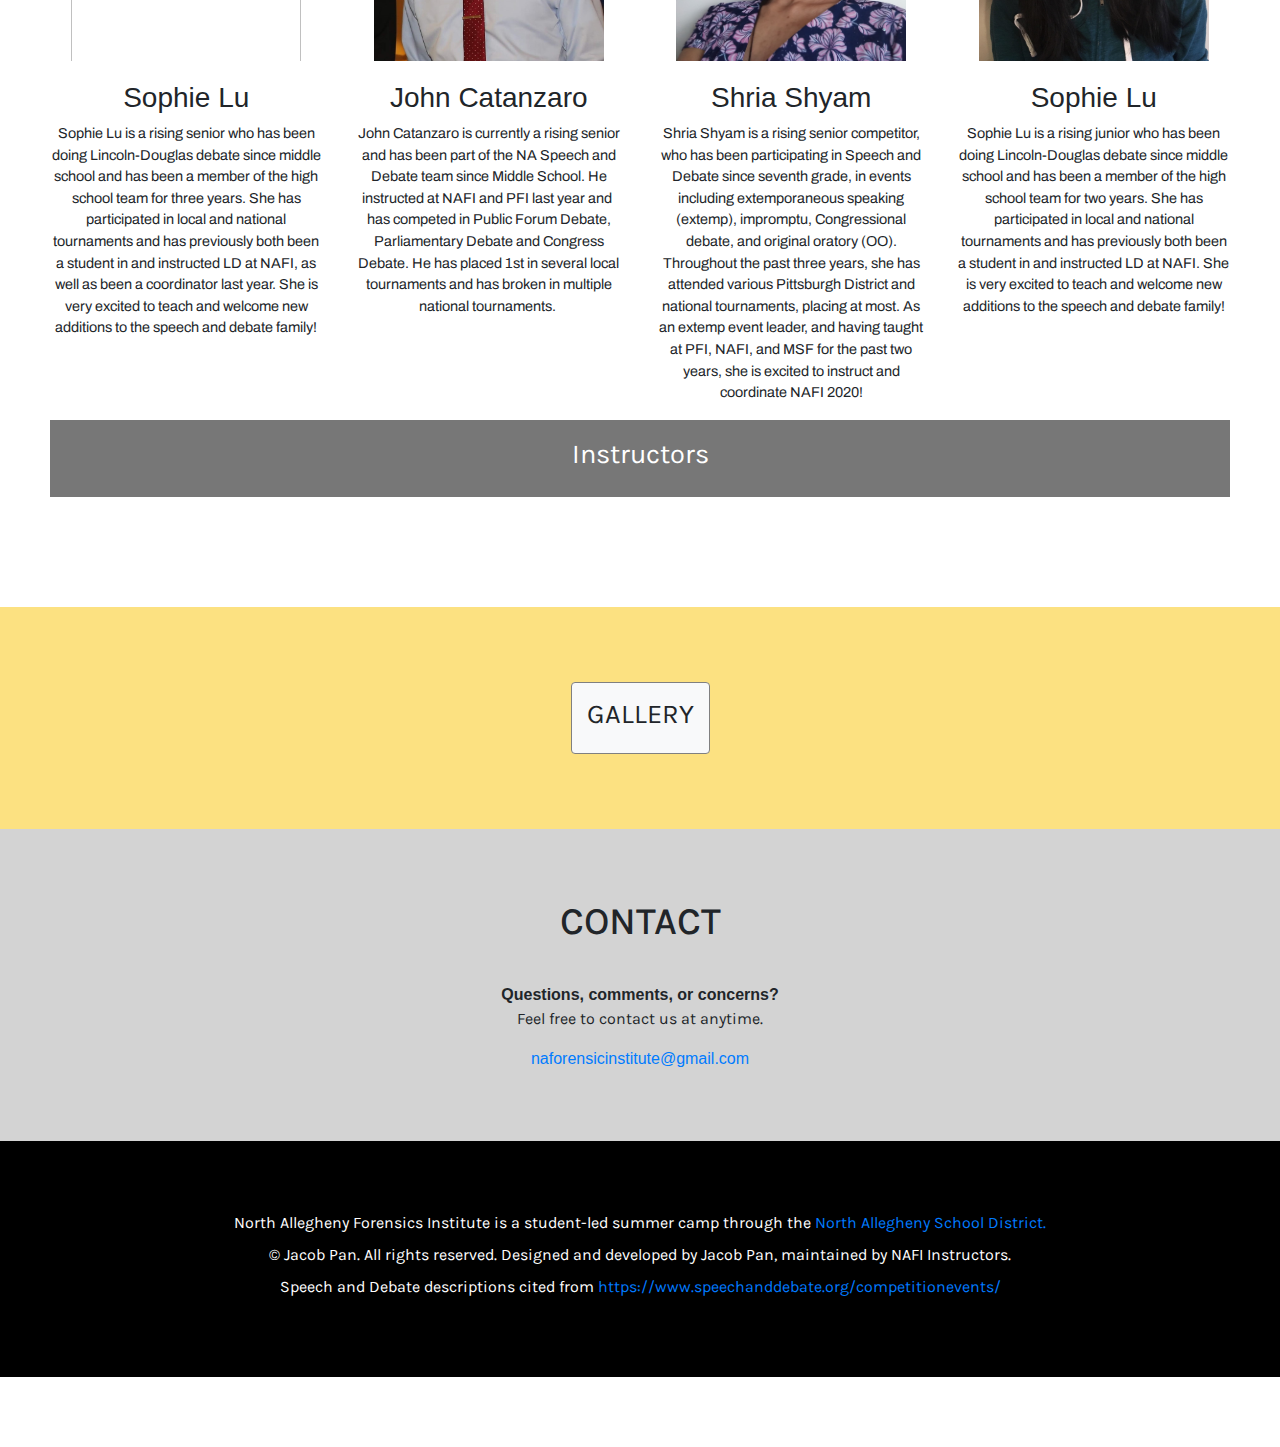
==== commit 61ac4fbc: "Update index.html" ====
--- a/index.html
+++ b/index.html
@@ -65,7 +65,7 @@
             <div class="col-sm">
                 <h2><i class="fa fa-paperclip"></i>What?</h2>
                 <p>
-                    North Allegheny Forensics Institute is a week-long summer camp geared towards North Allegheny students interested
+                    North Allegheny Forensics Institute is a week-long summer camp geared [ test ] towards North Allegheny students interested
                     in learning about speech and debate.
                     Run by the most experienced and successful members of the North Allegheny Speech and Debate team, campers will be given
                     an elite opportunity to enhance their public speaking, research, and argumentive skills in their choice of a forensics event.
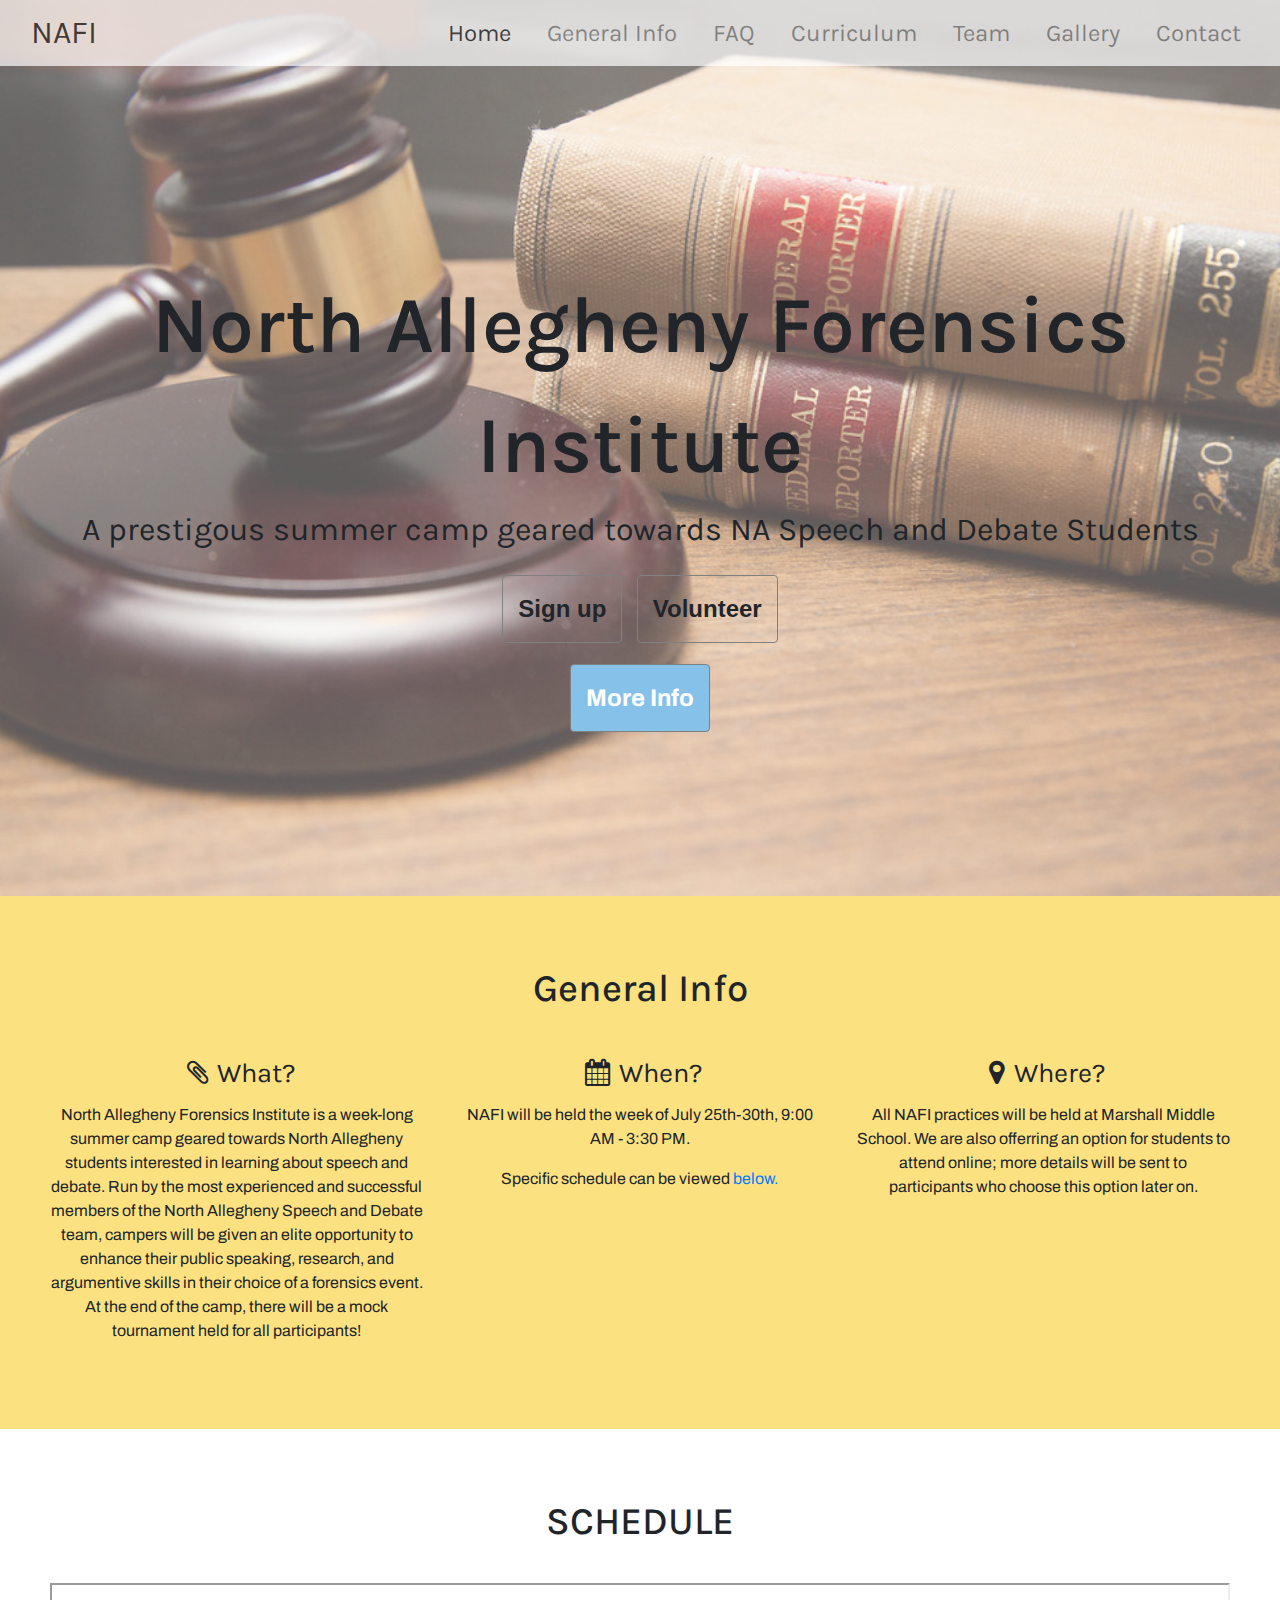
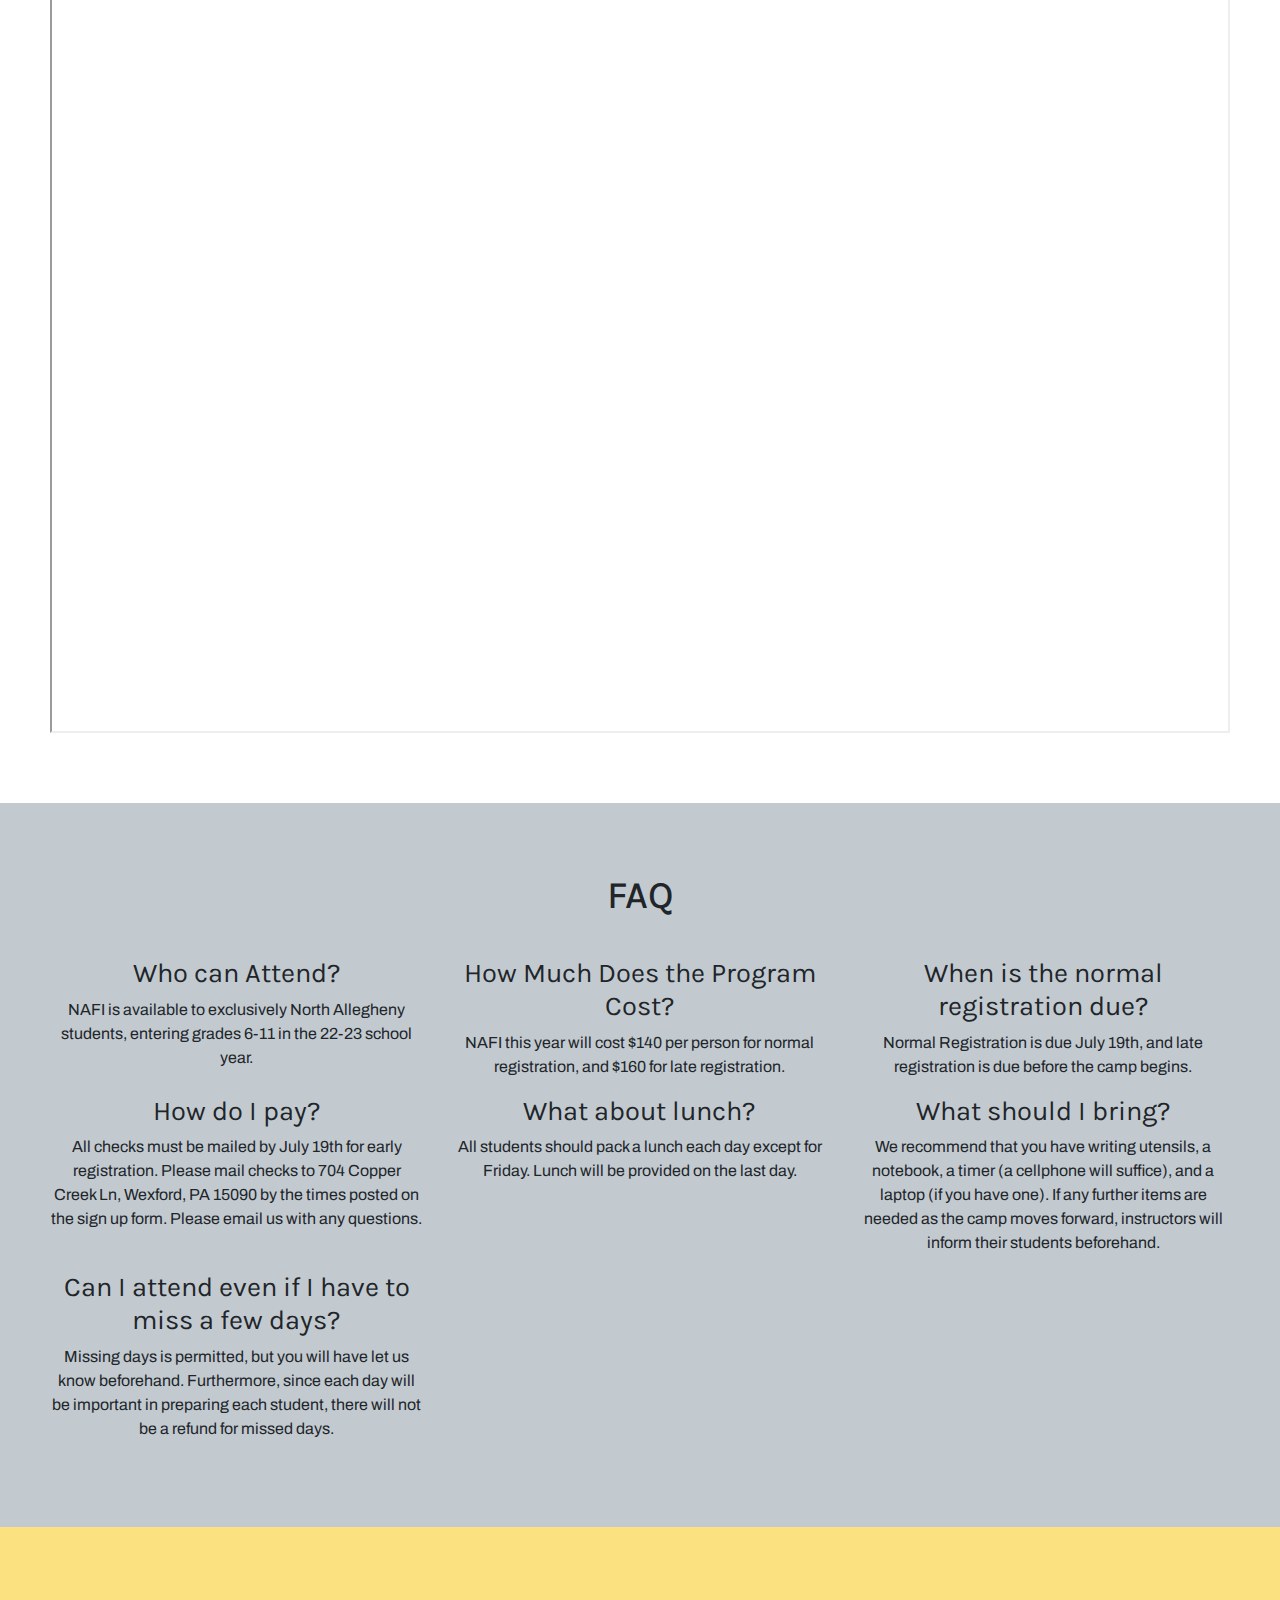
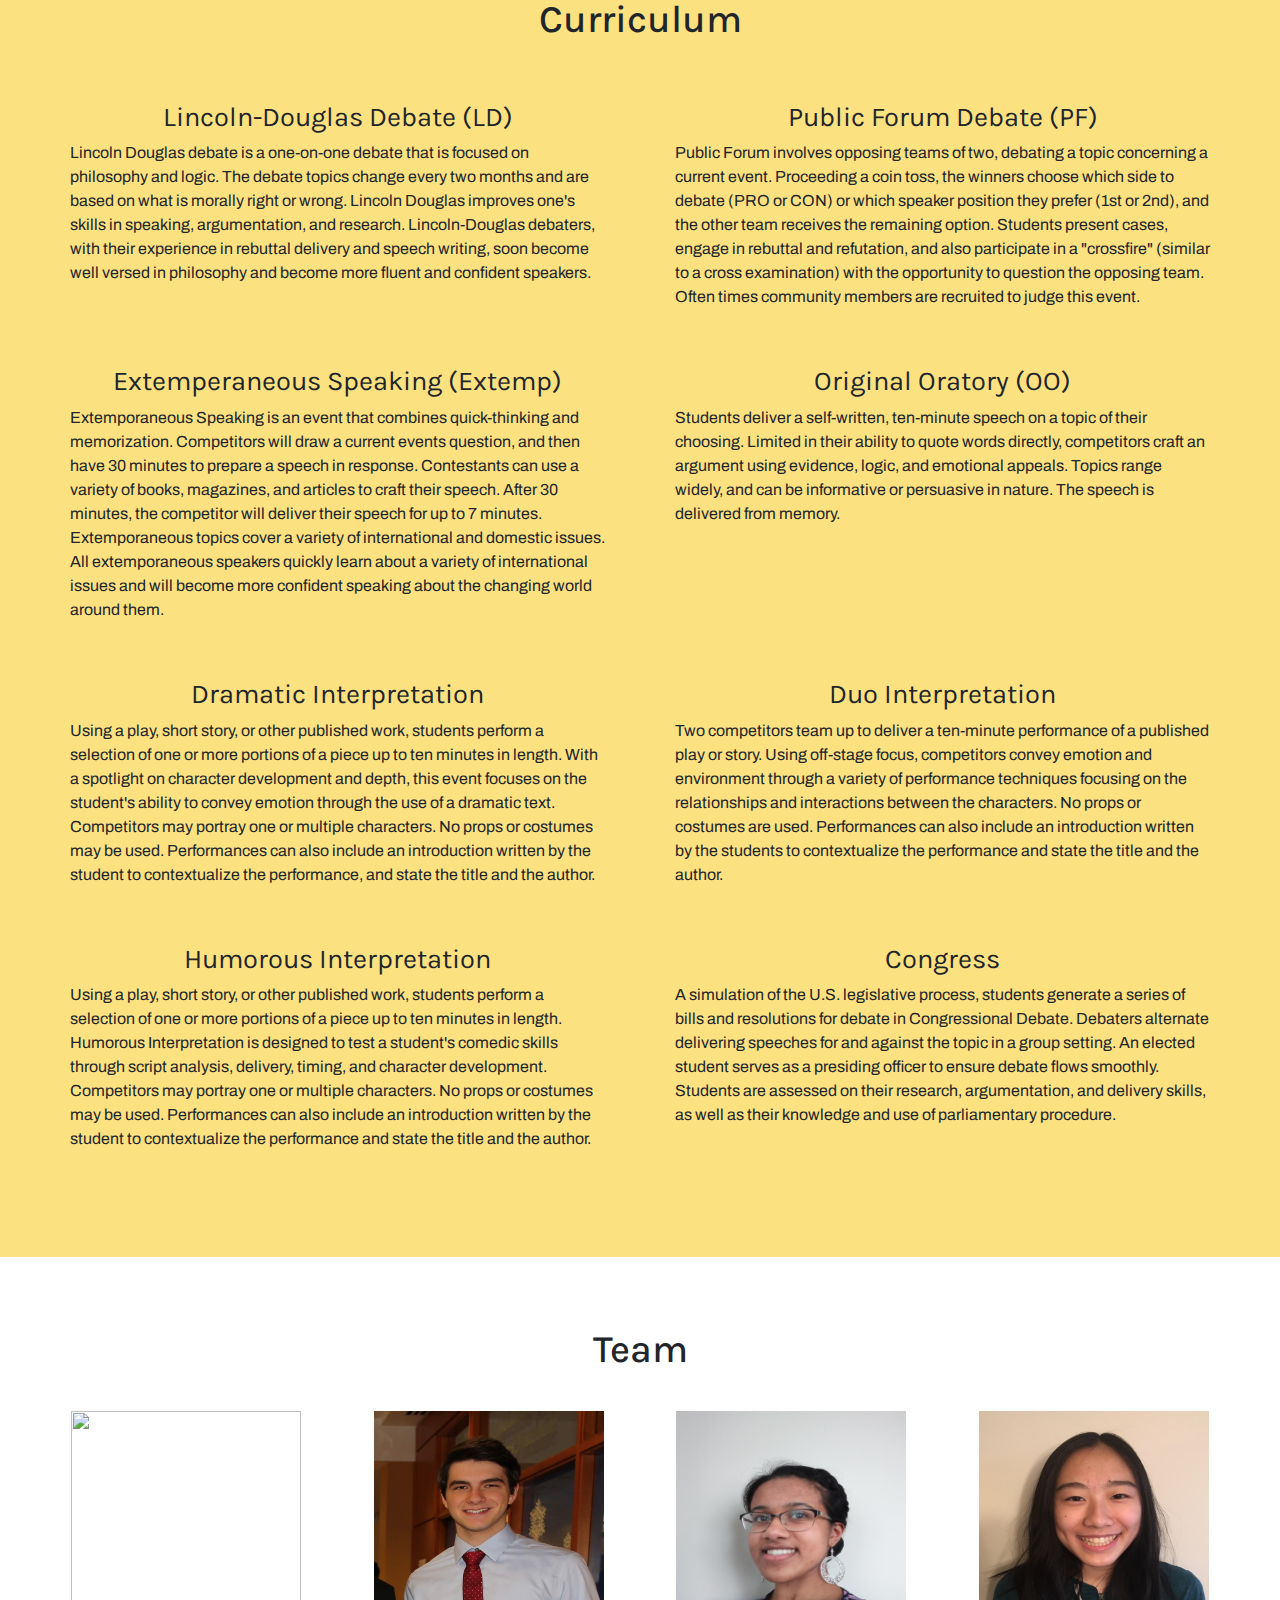
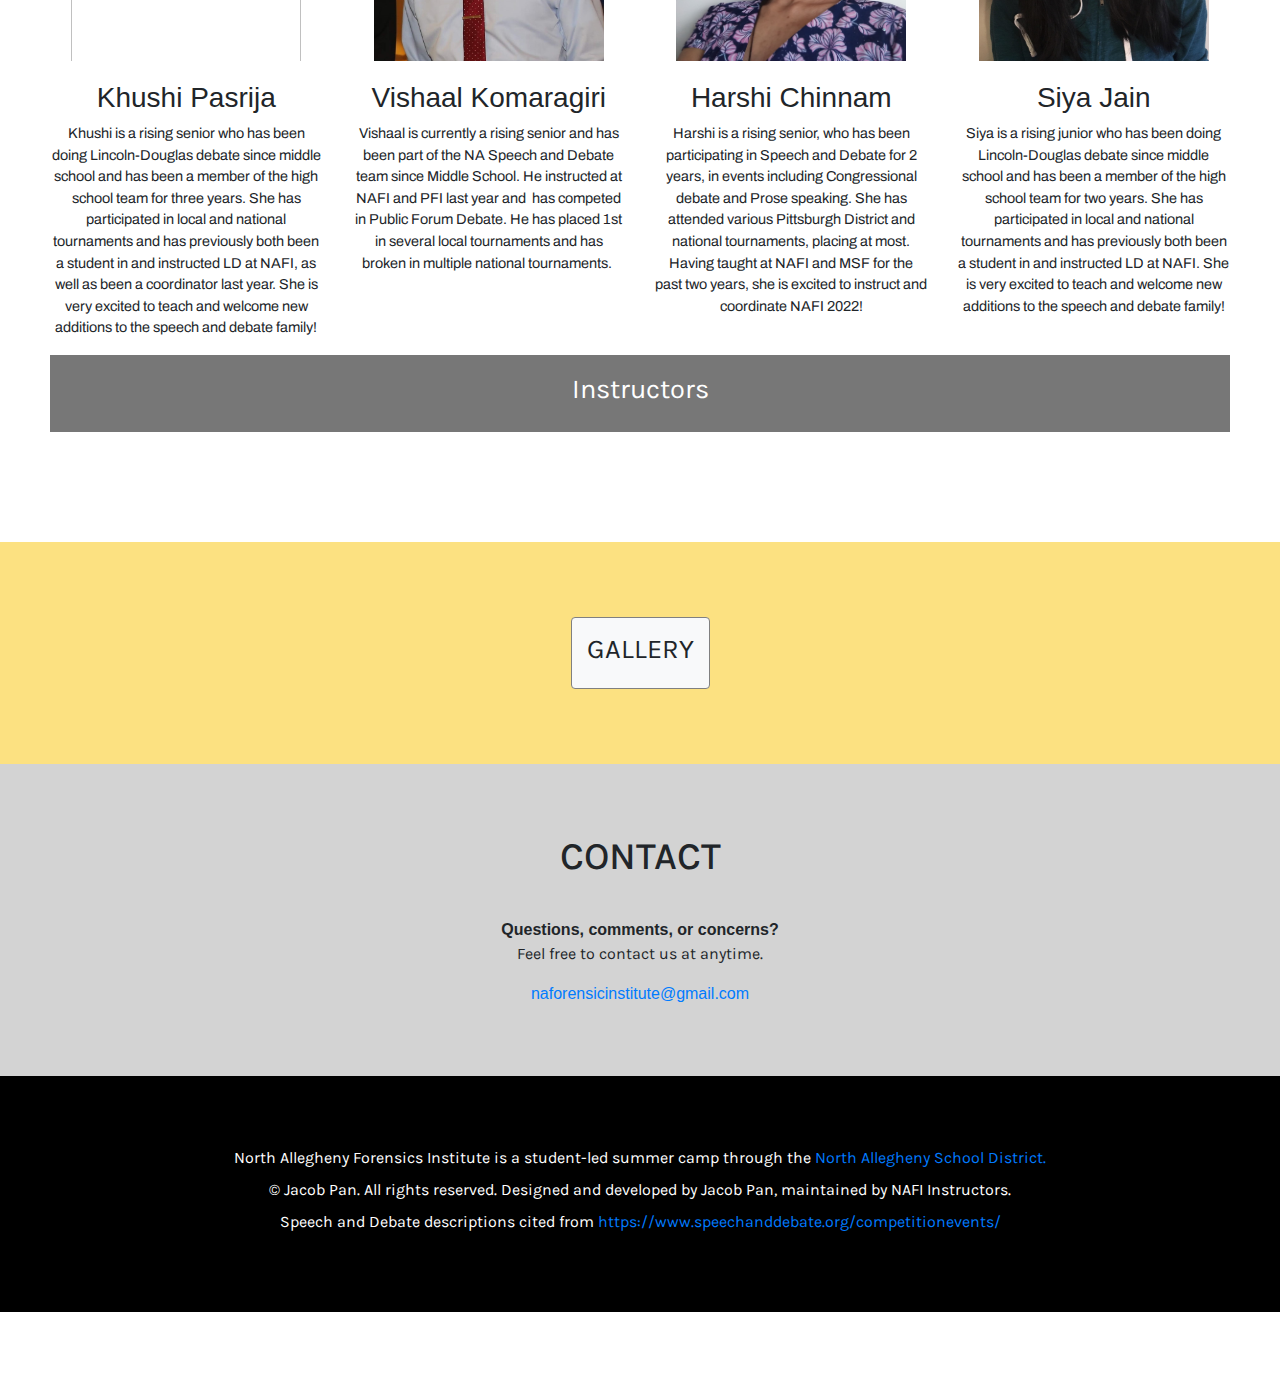
==== commit 55d36aa3: "Update index.html" ====
--- a/index.html
+++ b/index.html
@@ -51,8 +51,8 @@
             North Allegheny Forensics Institute<br />
         </div>
         <p class="subtitle animated fadeInDown">A prestigous summer camp geared towards NA Speech and Debate Students</p>
-        <a id="signup-button" class="btn btn-warning animated fadeInDown" href="https://forms.gle/vhiyEMQdgvyms2FUA"><b>Sign up</b></a>
-        <a id="signup-button" class="btn btn-warning animated fadeInDown" href="https://forms.gle/qU3TaaRUisHgXsMy5"><b>Volunteer</b></a>
+        <a id="signup-button" class="btn btn-warning animated fadeInDown" href="https://forms.gle/bAFaea5w2NPtVa1W8"><b>Sign up</b></a>
+        <a id="signup-button" class="btn btn-warning animated fadeInDown" href="https://forms.gle/GywTd4ez5p8NJeY77"><b>Volunteer</b></a>
         </p>
         <p>
             <a id="signup-button" class="btn btn-primary animated fadeInDown" href="#general" role="button"><b>More Info</b></a>
@@ -65,7 +65,7 @@
             <div class="col-sm">
                 <h2><i class="fa fa-paperclip"></i>What?</h2>
                 <p>
-                    North Allegheny Forensics Institute is a week-long summer camp geared [ test ] towards North Allegheny students interested
+                    North Allegheny Forensics Institute is a week-long summer camp geared towards North Allegheny students interested
                     in learning about speech and debate.
                     Run by the most experienced and successful members of the North Allegheny Speech and Debate team, campers will be given
                     an elite opportunity to enhance their public speaking, research, and argumentive skills in their choice of a forensics event.
@@ -75,7 +75,7 @@
             <div class="col-sm">
                 <h2><i class="fa fa-calendar"></i>When?</h2>
                 <p>
-                    NAFI will be held the week of July 26th-30th, 9:00 AM - 3:30 PM.
+                    NAFI will be held the week of July 25th-30th, 9:00 AM - 3:30 PM.
                 </p>
                 <p>
                     Specific schedule can be viewed <a href="#schedule">below.</a>
@@ -101,7 +101,7 @@
             <div class="col-sm-4">
                 <h2>Who can Attend?</h2>
                 <p>
-                    NAFI is available to exclusively North Allegheny students, entering grades 6-11 in the 21-22 school year.
+                    NAFI is available to exclusively North Allegheny students, entering grades 6-11 in the 22-23 school year.
                 </p>
             </div>
             <div class="col-sm-4">
@@ -119,7 +119,7 @@
             <div class="col-sm-4">
                 <h2>How do I pay?</h2>
                 <p>
-                    All checks must be mailed by July 19th for early registration. Payment specifics have already been emailed out. Please email us with any questions.
+                    All checks must be mailed by July 19th for early registration. Please mail checks to 704 Copper Creek Ln, Wexford, PA 15090 by the times posted on the sign up form.   Please email us with any questions.
                 </p>
             </div>
             <div class="col-sm-4">
@@ -231,228 +231,227 @@
         <div class="row">
             <div class="col-sm-3">
                 <img src="images/sophie lu.png" />
-                <h3>Sophie Lu</h3>
-                <p>Sophie Lu is a rising senior who has been doing Lincoln-Douglas debate since middle school and has been a member of the high school team for three years. She has participated in local and national tournaments and has previously both been a student in and instructed LD at NAFI, as well as been a coordinator last year. She is very excited to teach and welcome new additions to the speech and debate family!
+                <h3>Khushi Pasrija</h3>
+                <p>Khushi is a rising senior who has been doing Lincoln-Douglas debate since middle school and has been a member of the high school team for three years. She has participated in local and national tournaments and has previously both been a student in and instructed LD at NAFI, as well as been a coordinator last year. She is very excited to teach and welcome new additions to the speech and debate family!
 </p>
             </div>
             <div class="col-sm-3">
                 <img src="images/johncatanzaro.jpg" />
-                <h3>John Catanzaro</h3>
-                <p>John Catanzaro is currently a rising senior and has been part of the NA Speech and Debate team since Middle School. He instructed at NAFI and PFI last year and  has competed in Public Forum Debate, Parliamentary Debate and Congress Debate. He has placed 1st in several local tournaments and has broken in multiple national tournaments. </p>
+                <h3>Vishaal Komaragiri</h3>
+                <p>Vishaal is currently a rising senior and has been part of the NA Speech and Debate team since Middle School. He instructed at NAFI and PFI last year and  has competed in Public Forum Debate. He has placed 1st in several local tournaments and has broken in multiple national tournaments. </p>
             </div>
             <div class="col-sm-3">
                 <img src="images/shriashyam.jpg" />
-                <h3>Shria Shyam</h3>
-                <p>Shria Shyam is a rising senior competitor, who has been participating in Speech and Debate since seventh grade, in events including extemporaneous speaking (extemp), impromptu, Congressional debate, and original oratory (OO). Throughout the past three years, she has attended various Pittsburgh District and national tournaments, placing at most. As an extemp event leader, and having taught at PFI, NAFI, and MSF for the past two years, she is excited to instruct and coordinate NAFI 2020!</p>
+                <h3>Harshi Chinnam</h3>
+                <p>Harshi is a rising senior, who has been participating in Speech and Debate for 2 years, in events including Congressional debate and Prose speaking. She has attended various Pittsburgh District and national tournaments, placing at most. Having taught at NAFI and MSF for the past two years, she is excited to instruct and coordinate NAFI 2022!</p>
             </div>
             <div class="col-sm-3">
                 <img src="images/sophielu.JPG" />
-                <h3>Sophie Lu</h3>
-                <p>Sophie Lu is a rising junior who has been doing Lincoln-Douglas debate since middle school and has been a member of the high school team for two years. She has participated in local and national tournaments and has previously both been a student in and instructed LD at NAFI. She is very excited to teach and welcome new additions to the speech and debate family! </p>
+                <h3>Siya Jain</h3>
+                <p>Siya is a rising junior who has been doing Lincoln-Douglas debate since middle school and has been a member of the high school team for two years. She has participated in local and national tournaments and has previously both been a student in and instructed LD at NAFI. She is very excited to teach and welcome new additions to the speech and debate family! </p>
             </div>
         </div>
 	<button class="collapsible"><h2>Instructors</h2></button>
         <div class="content">
         	<div>
 	        	<h3>Original Oratory<br>
-	        		Event Leader: Natasha Porwal
+	        		Event Leader: 
 	        	</h3>
                 <div class="row justify-content-center">
                     <div class="col-sm-3">
                         <img src="images/natashaporwal.jpg" />
-                        <h2>Natasha Porwal</h2>
-                        <p>Natasha is a rising senior at North Allegheny Senior High School, and will be a part of the Speech and Debate Team for the fourth year. She has spent the last two years in Original Oratory, attending practices 3 times a week and tournaments on the weekends. She has also done Informative and Declamation at a few tournaments. Natasha has placed at several local and regional tournaments and broke at the national level. She will be an event leader in the upcoming year and spent the last year coaching middle school forensics in Original Oratory, teaching the younger kids how to become powerful speakers with a voice. Speech and Debate has changed Natasha’s life by teaching her how to use her own voice and she wants to share her own experiences with the next generation of speakers. Natasha can’t wait to help out *virtually* everyone who joins OO. (No pun intended)! </p>
+                        <h2>[]</h2>
+                        <p> []</p>
                     </div>
                     <div class="col-sm-3">
                         <img src="images/katharinepeng.jpeg" />
-                        <h2>Katharine Peng</h2>
-                        <p>Katharine Peng is a rising sophomore at North Allegheny Intermediate High School. She has mainly competed in Original Oratory ever since she was in 6th grade, but she has also been very successful in other events- such as Congress, Prose, and Declamation. Although she has only been on the high school speech and debate team for one year, Katharine has already been successful at both the local and national level. During her freshman year, Katharine placed at 6 out of the 10 tournaments she went to. Some of her biggest accomplishments during her freshman season include receiving 1st Place at the USC Novice Tournament, receiving 1st Place at the Catholic Forensics League District Qualifiers, receiving 5th Place at the PHSSL District Qualifiers, and receiving 4th Place at the National 3P Speech Online Showcase. Although this is her first year teaching at NAFI, Katharine was a student at NAFI when she was going into 6th grade- and she learned a great deal about public speaking through her experience at this camp. Katharine is very excited to have the opportunity to help instruct the next generation of speakers, and she is looking forward to helping other students develop a passion for public speaking!
+                        <h2>[]</h2>
+                        <p> []
                         </p>
                     </div>
                     <div class="col-sm-3">
                         <img src="images/katiemi.jpg" />
-                        <h2>Katie Mi</h2>
-                        <p>
-                          Katie Mi is a rising sophomore at North Allegheny Intermediate High School. She began competing in Original Oratory in eighth grade, and during her time with the team, she placed in three out of the three tournaments she participated in. Katie first developed an interest in public speaking at NAFI years ago, and she hopes to return as an instructor to help other students hone their skills in speech. She is looking forward to meeting new speakers and inspiring them to find their own voices in the future!
+                        <h2>[]</h2>
+                        <p>
+                            []
                         </p>
                     </div>
                     <div class="col-sm-3">
                         <img src="images/karenshamir.jpeg" />
-                        <h2>Karen Shamir</h2>
-                        <p>
-                          Karen Shamir is a rising junior at North Allegheny. She has participated in speech and debate for 3 years. Her main events are Interp (duo, prose, and humorous) and OO. She has received 2nd place in big questions debate and placed in duo interpretation. She enjoys competing at local tournaments and is extremely excited to teach at NAFI this year.
+                        <h2>[]</h2>
+                        <p>
+                            []
                         </p>
                     </div>
                 </div>
         	</div>
         	<div>
         		<h3>Public Forum<br>
-        		Event Leader: John Catanzaro
+        		Event Leader: Vishaal Komaragiri
         		</h3>
                 <div class="row justify-content-center">
                     <div class="col-sm-3">
                         <img src="images/krishnanaik.jpg" />
-                        <h2>Krishna Naik</h2>
-                        <p>Krishna Naik is a rising senior at North Allegheny. He has been on the high school speech and debate team for three years, competing primarily in Public Forum debate, dabbling in Parliamentary on the side. Having extensive experience with the local and national circuit, Krishna has reached outrounds in prestigious tournaments such as Emory, George Mason University, and Westfield. On top of that, he has helped teach middle schoolers and is looking forward to instruct at NAFI this year!</p>
+                        <h2>Vishaal Komaragiri</h2>
+                        <p>Vishaal is cool</p>
                     </div>
                     <div class="col-sm-3">
                         <img src="images/milunjain.png" />
-                        <h2>Milun Jain</h2>
-                        <p>My name is Milun Jain, and I will be in 11th grade next school year at North Allegheny. I have competed in public forum debate for the past 2 years, and I have learned many things and made a lot of new friends. I have prior camp experience as I attend the Institute for Speech and Debate which is one of the best camps in the country last Summer. I hope to teach younger students some of the valuable skills I learned there and throughout the season. Some notable accomplishments in my debate career include getting to octofinals in Harvard JV Public Forum in my freshman year and qualifying to both the Pennsylvania state tournament and NSDA national tournament as a sophomore. </p>
+                        <h2>Himanshu Setya</h2>
+                        <p> Himanshu Setya is a rising senior who competes in Public Forum. He has been on the debate team since middle school. He has competed and placed at many local tournaments, and has also attended multiple national tournaments. He is excited to teach at NAFI this year! </p>
                     </div>
                     <div class="col-sm-3">
                         <img src="images/kolithaperera.png" />
-                        <h2>Kolitha Perera</h2>
-                        <p>I'm Kolitha Perera. I have done speech and debate for 3 years, 2 in high school and 1 in middle school. In my time on the debate team I have devoted a lot of time into preparing for and debating at tournaments and have seen competitive success at those tournaments. I have placed at 2 local tournaments, broken at 2 national tournaments, and qualified for NCFLs and NSDAs. I look forward to teaching young speakers and debaters how they can improve to become competitive at this activity. </p>
+                        <h2>Aarya Pradeep</h2>
+                        <p> 
+                            []
+                        </p>
                     </div>
                 </div>
                 <div class="row justify-content-center">
                     <div class="col-sm-4">
                         <img src="images/himanshusetya.jpg" />
-                        <h2>Himanshu Setya</h2>
-                        <p>Himanshu Setya is a rising sophomore who competes in Public Forum. He has been on the debate team since middle school. He has competed and placed at many local tournaments, and has also attended multiple national tournaments. He is excited to teach at NAFI this year! </p>
+                        <h2> [] </h2>
+                        <p>[]
+
+                        </p>
                     </div>
                     <div class="col-sm-4">
                         <img src="images/dakshgoyal.jpg" />
-                        <h2>Daksh Goyal</h2>
-                        <p>Daksh Goyal is a rising sophomore at North Allegheny Intermediate High School. He has a year of debate experience in Public Forum, along with experience competing in Canadian Parliamentary debate in Canada. Daksh’s accomplishments in PF include 2nd place at the Quigley Catholic tournament, quarterfinals at the Quarantined tournament, and championing the North Allegheny Covid-19 Charity tournament. Daksh is excited to pass on what he has learned in his debate career to students this year at NAFI. </p>
+                        <h2>[]</h2>
+                        <p>[]
+
+                        </p>
                     </div>
                 </div>
         	</div>
         	<div>
         		<h3>Interpretation<br>
-        		Event Leader: Dev Kartan
+        		Event Leader:[]
         		</h3>
                 <div class="row justify-content-center">
                     <div class="col-sm-3">
                         <img src="images/devkartan.jpeg" />
-                        <h2>Dev Kartan</h2>
-                        <p>Dev Kartan is a rising senior at North Allegheny Senior High School. He has been participating in forensics his whole high school life, amassing awards, and making friends in his event. He became an event leader for Interp in his junior year and continued to coach both middle schoolers and high schoolers to success. In addition to his efforts in Interp, Dev also directed the play "And" allowing the NA to place for the first time ever in the Drama Festival. Dev is eager to get started. </p>
+                        <h2>[]</h2>
+                        <p>[]</p>
                     </div>
                     <div class="col-sm-3">
                         <img src="images/gloriawang.jpeg" />
-                        <h2>Gloria Wang</h2>
-                        <p>I have been in involved in speech and debate since middle school, and I consider it my favorite activity. I do dramatic interpretation, and this event has taught me so much about storytelling and performing, so I want to share what I’ve learned. In middle school, my coaches had a big impact on me, and I want to give back to this years students. I can’t wait to teach what I know here at NAFI! </p>
+                        <h2>[]</h2>
+                        <p>[] </p>
                     </div>
                     <div class="col-sm-3">
                         <img src="images/grahamwolfe.PNG" />
-                        <h2>Graham Wolfe</h2>
-                        <p>Graham Wolfe is an experienced speech competitor and dedicated coach.  His focus is mainly on interp, and more specifically, HI, POI, DUO, Prose/Poetry, and DI.  He is a 2020 national tournament qualifier in POI, and a regular at the local circuit awards ceremonies for HI.  Graham has been a part of North Allegheny forensics for 5 years, and as a high school sophomore, has two years of high school competition experience.  Graham is excited to take on an educational and developmental role at the North Allegheny Forensics Institute this year. </p>
+                        <h2>[]</h2>
+                        <p>[]</p>
                     </div>
                 </div>
         	</div>
             <div>
                 <h3>Congress<br />
-                Event Leader: Bridget Paytas
+                Event Leader: Harshi Chinnam
                 </h3>
                 <div class="row justify-content-center">
                     <div class="col-sm-3">
                         <img src="images/bridgetpaytas.jpg" />
-                        <h2>Bridget Paytas</h2>
-                        <p>Bridget is a rising junior at NA. She has done debate through part of middle school and high school. She has previously participated in Public Forum, but her main event is Congressional Debate. She has previously instructed NAFI and the middle school forensics program. Through her time in debate, she has qualified to NCFL and NSDA nationals and placed at several local tournaments. She has enjoyed learning from her event and is looking forward to instructing NAFI!</p>
+                        <h2>[]</h2>
+                        <p>[]</p>
                     </div>
                     <div class="col-sm-3">
                         <img src="images/deeksharachupalli.PNG" />
-                        <h2>Deeksha Rachupalli</h2>
-                        <p>Deeksha Rachupalli is an oncoming sophomore that takes part in Debate. Her primary event is Congress. However, she has dappled into Parliamentary debate as well.  She has a great interest in Political Science and is an avid reader. Deeksha has been taught by many instructors at NAFI and hopes to interest other people in the event of Congress. Deeksha has placed 6th at the Moon area HS tournament, 6th at Mercer Rotary tournament, a semi-finalist at the Bethel Park Black Hawk Invitational, broke to finals at CFL district qualifiers and placed 7th, 6th at the PHSSL district qualifiers, and 3rd at the Freshmen Sophmore tournament. Apart from Congress, Deeksha loves to listen to music and write poetry. Throughout her congress experience, She has felt emboldened by her instructors and hopes to convey those feelings to other students. </p>
+                        <h2>[]</h2>
+                        <p>[] </p>
                     </div>
                     <div class="col-sm-3">
                         <img src="images/samhitagudapati.jpeg" />
-                        <h2>Samhita Gudapati</h2>
-                        <p>Samhita Gudapati is a rising sophomore at North Allegheny Intermediate High School. Ever since 8th grade, she has mainly competed in event is Congressional Debate, but she is also experienced in Lincoln Douglas Debate, Parliamentary Debate, Poetry, and Prose. During her freshman year, Samhita received 1st Place at the USC Novice Tournament, 4th place at the Quigley Catholic Tournament, 4th place at the Hampton Tournament, 4th Place at the PHSSL District Qualifiers, and broke to finals at the NSDA District Tournament. Samhita attended NAFI in the past and is hoping that she can inspire students the same way her mentors inspired her. Samhita Is very excited to inspire the next generation of speakers and to help them develop a passion for debate! </p>
+                        <h2>[]</h2>
+                        <p>[] </p>
                     </div>
                 </div>
             </div>
             <div>
                 <h3>Extemp<br />
-                Event Leader: Shria Shyam
+                Event Leader: []
                 </h3>
                 <div class="row justify-content-center">
                     <div class="col-sm-3">
                         <img src="images/owenjin.jpeg" />
-                        <h2>Owen Jin</h2>
-                        <p>
-                            Owen Jin is a rising junior at North Allegheny. and has participated in Speech and Debate since freshman year. He specializes in Extemporaneous Speaking and has seen success at both the local and national levels. He is excited to work with NAFI extempers this summer!
+                        <h2>[]</h2>
+                        <p>
+                            []
                         </p>
                     </div>
                     <div class="col-sm-3">
                         <img src="images/karislu.jpg" />
-                        <h2>Karis Lu</h2>
-                        <p>
-                            Karis Lu is a rising junior at North Allegheny. She has been involved with speech and debate since middle school, and now, she enjoys being on the high school team. Karis has competed at several tournaments for her main event, extemp. She is excited to teach at NAFI this year!
+                        <h2> []</h2>
+                        <p>
+                            []
                         </p>
                     </div>
                     <div class="col-sm-3">
                         <img src="images/amandahulver.jpg" />
-                        <h2>Amanda Hulver</h2>
-                        <p>
-                            Amanda Hulver is a rising sophomore at North Allegheny. She has participated in the debate team since middle school, including attending NAFI twice and PFI once. In her main event, extemporaneous speaking, she has competed on both the regional and national circuits, placing at many tournaments. She is excited to share what she knows with new extempers!
+                        <h2>[]</h2>
+                        <p>
+                            []
                         </p>
                     </div>
                 </div>
                 <div class="row justify-content-center">
                     <div class="col-sm-4">
                         <img src="images/kevinmao.PNG" />
-                        <h2>Kevin Mao</h2>
-                        <p>
-                          Kevin Mao is a rising Sophomore at North Allegheny. He started his speech and debate career in middle school in LD. He has been competing in Extemporaneous Speaking for the past 3 years. He is excited to help instruct Extemp at NAFI 2020!
+                        <h2> [] </h2>
+                        <p>
+                            []
                         </p>
                     </div>
                     <div class="col-sm-4">
                         <img src="images/yuvansuresh.jpg" />
-                        <h2>Yuvan Suresh</h2>
-                        <p>
-                          Yuvan Suresh is a rising sophomore that has been doing Speech and Debate since 6th grade. He has participated in Impromptu, LD, and Extemporaneous Speaking. During his freshman year, he decided to do Extemporaneous Speaking and attended almost all of the competitions that were available. He placed third at the Freshman Sophomore Tournament. Yuvan has attended NAFI as a student for 2 years and is excited to be teaching and assisting at the 2020 NAFI program.
+                        <h2>[]</h2>
+                        <p>
+                            []
                         </p>
                     </div>
                 </div>
             </div>
             <div>
                 <h3>Lincoln Douglas<br />
-                Event Leader: Shejuti Wahed</h3>
-                <div class="row justify-content-center">
-                    <div class="col-sm-3">
-                        <img src="images/sahilbhaskaran.jpg" />
-                        <h2>Sahil Bhaskaran</h2>
-                        <p>
-                            Sahil is a rising Senior at North Allegheny Sr. HS and has been on the Speech and Debate team for the past two years. His main event is Lincoln Douglas Debate, and he has competed several times in Policy Debate. Sahil has enjoyed competing, and judging, at several tournaments over the past two years and is excited to have the opportunity to teach younger students about Debate at NAFI.
+                Event Leader: Khushi Pasrija </h3>
+                <div class="row justify-content-center">
+                    <div class="col-sm-3">
+                        <img src="images/khushipasrija.jpg" />
+                        <h2> Khushi Pasrija</h2>
+                        <p>
+                            Khushi Pasrija is a rising sophomore at North Allegheny Intermediate. She's had about 2 years of experience in Lincoln Douglas debate and participated in NAFI as a student last year. She's competed in numerous tournaments, both local and national. NAFI had prepared her well for the upcoming debate season, and she hopes to give students the same positive experience she had.
                         </p>
                     </div>
                     <div class="col-sm-3">
                         <img src="images/nithinsenthur.JPG" />
-                        <h2>Nithin Senthur</h2>
-                        <p>
-                          Nithin Senthur is a rising senior at North Allegheny Senior High School who competes in Lincoln Douglas Debate & Policy Debate. He attended nearly every local tournament last year and qualified to NSDA & NCFL Nationals in Policy, as well as breaking in Extemporaneous Debate during the National Speech and Debate Tournament. He looks forward to teaching the more logical and analytic aspects of Debate this year at NAFI.
+                        <h2> [] </h2>
+                        <p>
+                            []
                         </p>
                     </div>
                     <div class="col-sm-3">
                         <img src="images/shubantiwari.png" />
-                        <h2>Shuban Tiwari</h2>
-                        <p>
-                          Hi! I'm Shuban and I've debated Lincoln Douglas for one year. Freshman year was my first year of debating, nonetheless I picked it up pretty quickly and have a solid understanding of debate. I've dabbled in both policy and circuit LD, and traditional LD debate has always been my favorite event. My favorite part about LD would be framework debate, it's always fun to read cool different philosophies. I'm excited to share my knowledge of phil with our new debaters!
+                        <h2> [] </h2>
+                        <p>
+                            []
                         </p>
                     </div>
                 </div>
                 <div class="row justify-content-center">
                     <div class="col-sm-3">
                         <img src="images/rajatreddy.jpg" />
-                        <h2>Rajat Reddy</h2>
-                        <p>
-                            Rajat Reddy is a member of the debate team, and is looking to pursue law and politics in college. In his freshman year, he placed at a local tournament and a national tournament. He looks forward to teaching the new LDers!
-                        </p>
-                    </div>
-                    <div class="col-sm-3">
-                        <img src="images/khushipasrija.jpg" />
-                        <h2>Khushi Pasrija</h2>
-                        <p>
-                            Khushi Pasrija is a rising sophomore at North Allegheny Intermediate. She's had about 2 years of experience in Lincoln Douglas debate and participated in NAFI as a student last year. She's competed in numerous tournaments, both local and national. NAFI had prepared her well for the upcoming debate season, and she hopes to give students the same positive experience she had.
+                        <h2>[]</h2>
+                        <p>
+                            []
                         </p>
                     </div>
                     <div class="col-sm-3">
                         <img src="images/srishtiraviprakash.jpg" />
-                        <h2>Srishti Raviprakash</h2>
-                        <p>
-                            My name is Srishti Raviprakash and I’m going to be a sophomore at NAI. I personally love debate and singing. Debate has taught me so many morals that definitely shaped me into who I am today. The North Allegheny Speech and Debate program has allowed me to connect with so many different people, and it’s provided me with friends from everywhere. The tournaments have prepared me for the future, itself. Overall, speech and debate has become a huge part of my life, and I’m very thankful for the team.
+                        <h2>[]</h2>
+                        <p>
+                            []
                         </p>
                     </div>
                 </div>
